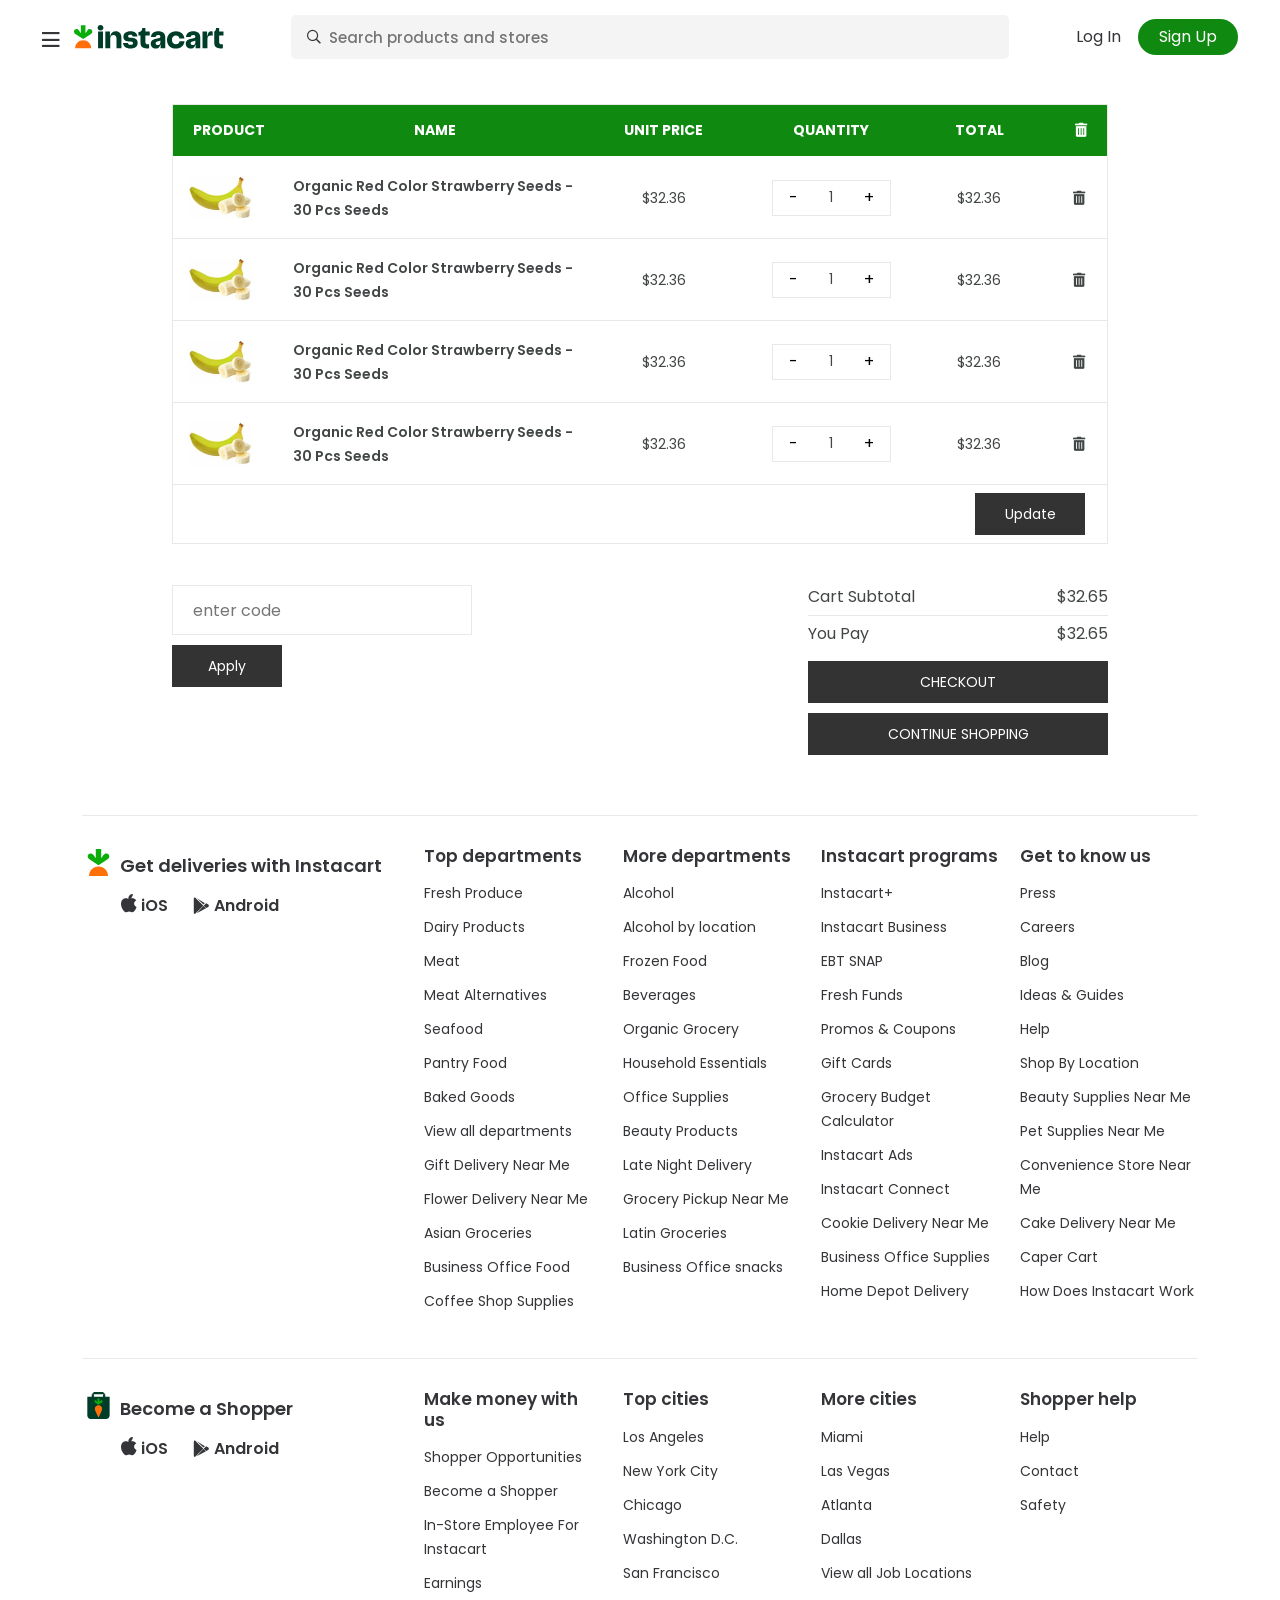
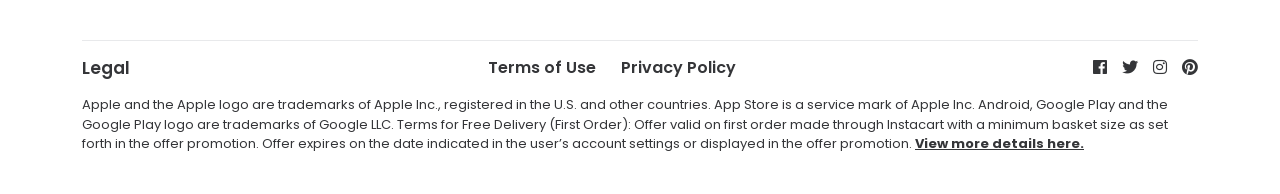
==== cart.html @ aaf66a80 "cart page add" ====
<!DOCTYPE html>
<html lang="en">

<head>
    <!-- Required meta tags -->
    <meta charset="utf-8" />
    <meta name="viewport" content="width=device-width, initial-scale=1" />

    <!-- Bootstrap CSS -->
    <link href="assets/css/bootstrap.min.css" rel="stylesheet" />
    <link href="assets/css/all.min.css" rel="stylesheet" />
    <link href="assets/css/fontawesome.css" rel="stylesheet" />
    <link href="assets/css/owl.carousel.min.css" rel="stylesheet" />
    <link href="assets/css/jquery.nice-number.min.css" rel="stylesheet" />
    <link href="assets/css/style.css" rel="stylesheet" />
    <link href="assets/css/responsive.css" rel="stylesheet" />

    <title>Instacart - Clone</title>
</head>

<body>


    <!--------- Offcanvas area start --------->
    <div class="offcanvas-area">
        <div class="menu-close">
            <i class="far fa-times"></i>
        </div>
        <div class="offcanvas-menu">
            <div class="main-menu">
                <ul class="d-block">
                    <li><a href=""><img src="assets/img/basic/fruits.png" alt="">Food</a></li>
                    <li><a href=""><img src="assets/img/basic/fruits.png" alt="">Pantry</a></li>
                    <li><a href=""><img src="assets/img/basic/fruits.png" alt="">Seafood</a></li>
                    <li><a href=""><img src="assets/img/basic/fruits.png" alt="">Baked goods</a></li>
                    <li><a href=""><img src="assets/img/basic/fruits.png" alt="">Dairy</a></li>
                    <li><a href=""><img src="assets/img/basic/fruits.png" alt="">Fresh produce</a></li>
                    <li><a href=""><img src="assets/img/basic/fruits.png" alt="">Deli</a></li>
                    <li><a href=""><img src="assets/img/basic/fruits.png" alt="">Frozen food</a></li>
                    <li><a href=""><img src="assets/img/basic/fruits.png" alt="">Meat</a></li>
                    <li><a href=""><img src="assets/img/basic/fruits.png" alt="">Meat alternatives</a></li>
                    <li><a href=""><img src="assets/img/basic/fruits.png" alt="">Beverages</a></li>
                    <li><a href=""><img src="assets/img/basic/fruits.png" alt="">Liquor</a></li>
                    <li><a href=""><img src="assets/img/basic/fruits.png" alt="">Coffee</a></li>
                    <li><a href=""><img src="assets/img/basic/fruits.png" alt="">Juice</a></li>
                    <li><a href=""><img src="assets/img/basic/fruits.png" alt="">Soda</a></li>
                    <li><a href=""><img src="assets/img/basic/fruits.png" alt="">Tea</a></li>
                    <li><a href=""><img src="assets/img/basic/fruits.png" alt="">Water</a></li>
                    <li><a href=""><img src="assets/img/basic/fruits.png" alt="">Organic grocery</a></li>
                </ul>
            </div>
        </div>
    </div>

    <div class="offcanvas-overlay"></div>
    <!--------- Offcanvas area end --------->


    <!--------- Mob area start --------->
    <div class="mob__wrap">
        <ul>
            <li><a href="index.html"><span><i class="fas fa-home"></i></span><span>home</span></a></li>
            <li><a href="javascript:void(0)" class="mob__category"><span><i
                            class="fas fa-th-large"></i></span><span>Categories</span></a></li>
            <li><a href="javascript:void(0)" class="mob__cart"><span><i
                            class="fas fa-cart-plus"></i></span><span>cart</span></a></li>
            <li><a href="#"><span><i class="fas fa-user"></i></span><span>user</span></a></li>
        </ul>
    </div>
    <!--------- Mob area end --------->


    <!--------- Header area start --------->
    <section class="header__area">
        <div class="container-fluid">
            <div class="row">
                <div class="col-lg-12">
                    <div class="header__main__blk">
                        <div class="header__left__blk">
                            <div class="header__menu menu-open">
                                <span><i class="far fa-bars"></i></span>
                            </div>
                            <div class="header__logo">
                                <a href="index.html"><img src="assets/img/basic/logo.svg" alt=""></a>
                            </div>
                        </div>
                        <div class="header__search">
                            <div class="header__search__form">
                                <button><i class="far fa-search"></i></button>
                                <input type="text" placeholder="Search products and stores">
                            </div>
                        </div>
                        <div class="header__btn">
                            <a href="login.html">Log in</a>
                            <a href="signup.html">Sign up</a>
                        </div>
                    </div>
                </div>
            </div>
        </div>
    </section>
    <!--------- Header area end --------->


    <!--------- Main area start --------->
    <main class="main overflow-hidden">

        <!--------- Cart area start --------->
        <section class="carts__area">
            <div class="container">
                <div class="row">
                    <div class="col-lg-12">
                        <div class="carts__main__blk">
                            <table class="table">
                                <thead>
                                    <tr>
                                        <th>PRODUCT</th>
                                        <th>NAME</th>
                                        <th>UNIT PRICE</th>
                                        <th>QUANTITY</th>
                                        <th>TOTAL</th>
                                        <th><span><i class="fas fa-trash-alt"></i></span></th>
                                    </tr>
                                </thead>
                                <tbody>
                                    <tr>
                                        <td>
                                            <div class="carts__products__img">
                                                <img src="assets/img/products/f1.jpg" alt="">
                                            </div>
                                        </td>
                                        <td>
                                            <div class="carts__products__title">
                                                <a href="#">Organic Red Color Strawberry Seeds - 30 Pcs Seeds</a>
                                            </div>
                                        </td>
                                        <td>
                                            <div class="carts__price">
                                                <span>$32.36</span>
                                            </div>
                                        </td>
                                        <td>
                                            <div class="carts__qty">
                                                <input type="number" value="1">
                                            </div>
                                        </td>
                                        <td>
                                            <div class="carts__total">
                                                <span>$32.36</span>
                                            </div>
                                        </td>
                                        <td>
                                            <div class="carts__products__remove">
                                                <span><i class="fas fa-trash-alt"></i></span>
                                            </div>
                                        </td>
                                    </tr>
                                    <tr>
                                        <td>
                                            <div class="carts__products__img">
                                                <img src="assets/img/products/f1.jpg" alt="">
                                            </div>
                                        </td>
                                        <td>
                                            <div class="carts__products__title">
                                                <a href="#">Organic Red Color Strawberry Seeds - 30 Pcs Seeds</a>
                                            </div>
                                        </td>
                                        <td>
                                            <div class="carts__price">
                                                <span>$32.36</span>
                                            </div>
                                        </td>
                                        <td>
                                            <div class="carts__qty">
                                                <input type="number" value="1">
                                            </div>
                                        </td>
                                        <td>
                                            <div class="carts__total">
                                                <span>$32.36</span>
                                            </div>
                                        </td>
                                        <td>
                                            <div class="carts__products__remove">
                                                <span><i class="fas fa-trash-alt"></i></span>
                                            </div>
                                        </td>
                                    </tr>
                                    <tr>
                                        <td>
                                            <div class="carts__products__img">
                                                <img src="assets/img/products/f1.jpg" alt="">
                                            </div>
                                        </td>
                                        <td>
                                            <div class="carts__products__title">
                                                <a href="#">Organic Red Color Strawberry Seeds - 30 Pcs Seeds</a>
                                            </div>
                                        </td>
                                        <td>
                                            <div class="carts__price">
                                                <span>$32.36</span>
                                            </div>
                                        </td>
                                        <td>
                                            <div class="carts__qty">
                                                <input type="number" value="1">
                                            </div>
                                        </td>
                                        <td>
                                            <div class="carts__total">
                                                <span>$32.36</span>
                                            </div>
                                        </td>
                                        <td>
                                            <div class="carts__products__remove">
                                                <span><i class="fas fa-trash-alt"></i></span>
                                            </div>
                                        </td>
                                    </tr>
                                    <tr>
                                        <td>
                                            <div class="carts__products__img">
                                                <img src="assets/img/products/f1.jpg" alt="">
                                            </div>
                                        </td>
                                        <td>
                                            <div class="carts__products__title">
                                                <a href="#">Organic Red Color Strawberry Seeds - 30 Pcs Seeds</a>
                                            </div>
                                        </td>
                                        <td>
                                            <div class="carts__price">
                                                <span>$32.36</span>
                                            </div>
                                        </td>
                                        <td>
                                            <div class="carts__qty">
                                                <input type="number" value="1">
                                            </div>
                                        </td>
                                        <td>
                                            <div class="carts__total">
                                                <span>$32.36</span>
                                            </div>
                                        </td>
                                        <td>
                                            <div class="carts__products__remove">
                                                <span><i class="fas fa-trash-alt"></i></span>
                                            </div>
                                        </td>
                                    </tr>
                                    <tr>
                                        <td colspan="6">
                                            <div class="carts__update__btn">
                                                <button>update</button>
                                            </div>
                                        </td>
                                    </tr>
                                </tbody>
                            </table>
                        </div>
                    </div>
                </div>
                <div class="row">
                    <div class="col-lg-12">
                        <div class="carts__footer__blk">
                            <div class="carts__cupon">
                                <form action="">
                                    <div class="carts__cupon__main">
                                        <input type="text" placeholder="enter code">
                                        <button>apply</button>
                                    </div>
                                </form>
                            </div>
                            <div class="carts__total__wrap">
                                <ul>
                                    <li><span>Cart Subtotal</span><span>$32.65</span></li>
                                    <li><span>You Pay</span><span>$32.65</span></li>
                                </ul>
                                <div class="carts__btn">
                                    <button>Checkout</button>
                                    <button>Continue shopping</button>
                                </div>
                            </div>
                        </div>
                    </div>
                </div>
            </div>
        </section>
        <!--------- Cart area end --------->

    </main>
    <!--------- Main area end --------->


    <!--------- Footer area start --------->
    <section class="footer__area">
        <div class="container">
            <div class="row">
                <div class="col-lg-12">
                    <div class="footer__main__blk">
                        <div class="footer__left__blk">
                            <div class="footer__logo">
                                <span><img src="assets/img/basic/fav-ico.svg" alt="">Get deliveries with
                                    Instacart</span>
                            </div>
                            <div class="footer__app">
                                <a href="#"><i class="fab fa-apple"></i>iOS</a>
                                <a href="#"><i class="fab fa-google-play"></i>Android</a>
                            </div>
                        </div>
                        <div class="footer__right__blk">
                            <div class="footer__single__blk">
                                <h4>Top departments</h4>
                                <ul>
                                    <li><a href="#">Fresh Produce</a></li>
                                    <li><a href="#">Dairy Products</a></li>
                                    <li><a href="#">Meat</a></li>
                                    <li><a href="#">Meat Alternatives</a></li>
                                    <li><a href="#">Seafood</a></li>
                                    <li><a href="#">Pantry Food</a></li>
                                    <li><a href="#">Baked Goods</a></li>
                                    <li><a href="#">View all departments</a></li>
                                    <li><a href="#">Gift Delivery Near Me</a></li>
                                    <li><a href="#">Flower Delivery Near Me</a></li>
                                    <li><a href="#">Asian Groceries</a></li>
                                    <li><a href="#">Business Office Food</a></li>
                                    <li><a href="#">Coffee Shop Supplies</a></li>
                                </ul>
                            </div>
                            <div class="footer__single__blk">
                                <h4>More departments</h4>
                                <ul>
                                    <li><a href="#">Alcohol</a></li>
                                    <li><a href="#">Alcohol by location</a></li>
                                    <li><a href="#">Frozen Food</a></li>
                                    <li><a href="#">Beverages</a></li>
                                    <li><a href="#">Organic Grocery</a></li>
                                    <li><a href="#">Household Essentials</a></li>
                                    <li><a href="#">Office Supplies</a></li>
                                    <li><a href="#">Beauty Products</a></li>
                                    <li><a href="#">Late Night Delivery</a></li>
                                    <li><a href="#">Grocery Pickup Near Me</a></li>
                                    <li><a href="#">Latin Groceries</a></li>
                                    <li><a href="#">Business Office snacks</a></li>
                                </ul>
                            </div>
                            <div class="footer__single__blk">
                                <h4>Instacart programs</h4>
                                <ul>
                                    <li><a href="#">Instacart+</a></li>
                                    <li><a href="#">Instacart Business</a></li>
                                    <li><a href="#">EBT SNAP</a></li>
                                    <li><a href="#">Fresh Funds</a></li>
                                    <li><a href="#">Promos & Coupons</a></li>
                                    <li><a href="#">Gift Cards</a></li>
                                    <li><a href="#">Grocery Budget Calculator</a></li>
                                    <li><a href="#">Instacart Ads</a></li>
                                    <li><a href="#">Instacart Connect</a></li>
                                    <li><a href="#">Cookie Delivery Near Me</a></li>
                                    <li><a href="#">Business Office Supplies</a></li>
                                    <li><a href="#">Home Depot Delivery</a></li>
                                </ul>
                            </div>
                            <div class="footer__single__blk">
                                <h4>Get to know us</h4>
                                <ul>
                                    <li><a href="#">Press</a></li>
                                    <li><a href="#">Careers</a></li>
                                    <li><a href="#">Blog</a></li>
                                    <li><a href="#">Ideas & Guides</a></li>
                                    <li><a href="#">Help</a></li>
                                    <li><a href="#">Shop By Location</a></li>
                                    <li><a href="#">Beauty Supplies Near Me</a></li>
                                    <li><a href="#">Pet Supplies Near Me</a></li>
                                    <li><a href="#">Convenience Store Near Me</a></li>
                                    <li><a href="#">Cake Delivery Near Me</a></li>
                                    <li><a href="#">Caper Cart</a></li>
                                    <li><a href="#">How Does Instacart Work</a></li>
                                </ul>
                            </div>
                        </div>
                    </div>
                </div>
            </div>
            <div class="row">
                <div class="col-lg-12">
                    <div class="footer__main__blk">
                        <div class="footer__left__blk">
                            <div class="footer__logo">
                                <span><img src="assets/img/basic/shop-ico.svg" alt="">Become a Shopper</span>
                            </div>
                            <div class="footer__app">
                                <a href="#"><i class="fab fa-apple"></i>iOS</a>
                                <a href="#"><i class="fab fa-google-play"></i>Android</a>
                            </div>
                        </div>
                        <div class="footer__right__blk">
                            <div class="footer__single__blk">
                                <h4>Make money with us</h4>
                                <ul>
                                    <li><a href="#">Shopper Opportunities</a></li>
                                    <li><a href="#">Become a Shopper</a></li>
                                    <li><a href="#">In-Store Employee For Instacart</a></li>
                                    <li><a href="#">Earnings</a></li>
                                </ul>
                            </div>
                            <div class="footer__single__blk">
                                <h4>Top cities</h4>
                                <ul>
                                    <li><a href="#">Los Angeles</a></li>
                                    <li><a href="#">New York City</a></li>
                                    <li><a href="#">Chicago</a></li>
                                    <li><a href="#">Washington D.C.</a></li>
                                    <li><a href="#">San Francisco</a></li>
                                </ul>
                            </div>
                            <div class="footer__single__blk">
                                <h4>More cities</h4>
                                <ul>
                                    <li><a href="#">Miami</a></li>
                                    <li><a href="#">Las Vegas</a></li>
                                    <li><a href="#">Atlanta</a></li>
                                    <li><a href="#">Dallas</a></li>
                                    <li><a href="#">View all Job Locations</a></li>
                                </ul>
                            </div>
                            <div class="footer__single__blk">
                                <h4>Shopper help</h4>
                                <ul>
                                    <li><a href="#">Help</a></li>
                                    <li><a href="#">Contact</a></li>
                                    <li><a href="#">Safety</a></li>
                                </ul>
                            </div>
                        </div>
                    </div>
                </div>
            </div>
            <div class="row">
                <div class="col-lg-12">
                    <div class="footer__wrapper">
                        <div class="footer__copyright">
                            <h4>Legal</h4>
                        </div>
                        <div class="footer__privacy">
                            <ul>
                                <li><a href="#">Terms of Use</a></li>
                                <li><a href="#">Privacy Policy</a></li>
                            </ul>
                        </div>
                        <div class="footer__social">
                            <a href="#"><i class="fab fa-facebook"></i></a>
                            <a href="#"><i class="fab fa-twitter"></i></a>
                            <a href="#"><i class="fab fa-instagram"></i></a>
                            <a href="#"><i class="fab fa-pinterest"></i></a>
                        </div>
                    </div>
                </div>
            </div>
            <div class="row">
                <div class="col-lg-12">
                    <div class="footer__res">
                        <p>Apple and the Apple logo are trademarks of Apple Inc., registered in the U.S. and other
                            countries.
                            App Store is a service mark of Apple Inc. Android, Google Play and the Google Play logo are
                            trademarks of Google LLC.
                            Terms for Free Delivery (First Order): Offer valid on first order made through Instacart
                            with a
                            minimum basket size as set forth in the offer promotion. Offer expires on the date indicated
                            in the
                            user’s account settings or displayed in the offer promotion. <a href="#">View more details
                                here.</a>
                        </p>
                    </div>
                </div>
            </div>
        </div>
    </section>
    <!--------- Footer area end --------->







    <!-- Optional JavaScript; choose one of the two! -->
    <script src="assets/js/jquery.min.js"></script>
    <script src="assets/js/bootstrap.min.js"></script>
    <script src="assets/js/popper.js"></script>
    <script src="assets/js/owl.carousel.min.js"></script>
    <script src="assets/js/jquery.nice-number.min.js"></script>
    <script src="assets/js/main.js"></script>

</body>

</html>
---- assets/css/style.css ----
/* Base CSS */
@import url('https://fonts.googleapis.com/css2?family=Poppins:ital,wght@0,100;0,200;0,300;0,400;0,500;0,600;0,700;0,800;0,900;1,100;1,200;1,300;1,400;1,500;1,600;1,700;1,800;1,900&display=swap');

body {
    font-family: "Poppins", sans-serif;
}

.alignleft {
    float: left;
    margin-right: 15px;
}

.alignright {
    float: right;
    margin-left: 15px;
}

.aligncenter {
    display: block;
    margin: 0 auto 15px;
}

a:focus {
    outline: 0 solid
}

img {
    max-width: 100%;
    height: auto;
}

h1,
h2,
h3,
h4,
h5,
h6 {
    margin: 0 0 15px;
    color: #343538;
    font-weight: 700;
    font-size: 29px;
}

p {
    color: #343538;
    font-weight: 400;
}

a {
    text-decoration: none;
}

.container,
.container-lg,
.container-md,
.container-sm,
.container-xl,
.container-xxl {
    max-width: 1400px;
}


/*-------------------- Offcanvas area css start --------------------*/

.menu-close {
    font-size: 18px;
    color: #001810;
    position: absolute;
    top: 20px;
    left: 18px;
    cursor: pointer;
    transition: .4s;
    border: 1px solid #001810;
    width: 32px;
    height: 32px;
    display: flex;
    align-items: center;
    justify-content: center;
}

.menu-close:hover {
    color: #000;
    background: #fff;
}

.offcanvas-area {
    position: fixed;
    left: -100%;
    height: 100%;
    width: 318px;
    background: #fff;
    z-index: 1080;
    padding-top: 35px;
    -webkit-transition: .4s;
    transition: .4s;
    visibility: hidden;
    top: 0;
    overflow-y: scroll;
    padding-bottom: 50px;
    scrollbar-width: none;
    /* Firefox */
    -ms-overflow-style: none;
}

.offcanvas-area::-webkit-scrollbar {
    display: none;
}

.offcanvas-area.active {
    left: 0;
    visibility: visible;
}

.offcanvas-area .main-menu ul li a {
    font-size: 14px;
    color: #001810;
    display: flex;
    transition: .3s;
    padding: 10px 22px;
    border-bottom: 1px solid #f5f5f5;
    text-decoration: none;
    text-transform: uppercase;
    font-weight: 500;
    align-items: center;
    gap: 10px;
}

.offcanvas-area .main-menu ul li a img {
    width: 26px;
}

.offcanvas-area .main-menu ul li .subb-menu a {
    font-size: 15px;
    padding: 12px 42px;
    border-top: 0 !important;
}

.offcanvas-area .main-menu>ul>li:first-child a {
    border-top: 1px solid #f5f5f5;
}

.offcanvas-area .main-menu ul li a:hover,
.offcanvas-area .main-menu ul li a[aria-expanded="true"] {
    color: #108910;
}

.offcanvas-area .main-menu ul li a i {
    transition: .3s;
}

.offcanvas-area .main-menu ul li a[aria-expanded="true"] i {
    transform: rotate(180deg);
}

.offcanvas-menu .main-menu ul {
    display: block;
    padding-top: 55px;
    padding-left: 0;
    margin-bottom: 55px;
    list-style: none;
}

.offcanvas-overlay {
    position: fixed;
    width: 100%;
    height: 100%;
    background-color: #000;
    opacity: 0;
    visibility: hidden;
    -webkit-transition: .4s;
    transition: .4s;
    z-index: 1079;
}

.offcanvas-overlay.active {
    opacity: .4;
    visibility: visible;
}

/*-------------------- Offcanvas area css end --------------------*/


/*-------------------- Mob area css start --------------------*/

.mob__wrap {
    position: fixed;
    left: 0;
    bottom: 0;
    z-index: 1054;
    width: 100%;
    background-color: #fff;
    box-shadow: 0 -4px 6px rgba(0, 0, 0, 0.1);
    display: none;
}

.mob__wrap ul {
    margin: 0;
    padding: 0;
    list-style: none;
    display: flex;
    align-items: center;
    justify-content: space-between;
    padding: 10px 20px;
    gap: 10px;
}

.mob__wrap ul li a {
    display: flex;
    flex-direction: column;
    align-items: center;
    justify-content: center;
    text-align: center;
    font-size: 14px;
    color: #5d5d5e;
    text-transform: capitalize;
    transition: .3s;
}

.mob__wrap ul li a span:first-child {
    font-size: 20px;
    margin-bottom: -5px;
}

.mob__wrap ul li:first-child a span:first-child {
    font-size: 22px;
}

.mob__wrap ul li a:hover {
    color: #108910;
}

/*-------------------- Mob area css end --------------------*/


/*-------------------- Header area css start --------------------*/

.header__area {
    padding: 15px 0px;
}

.header__main__blk {
    display: flex;
    align-items: center;
    justify-content: space-between;
    gap: 10px;
    padding: 0px 30px;
}

.header__left__blk {
    display: flex;
    align-items: center;
    gap: 14px;
}

.header__menu span {
    display: block;
    cursor: pointer;
    font-size: 20px;
    color: #343538;
    position: relative;
    top: 3px;
}

.header__logo a img {
    width: 150px;
}

.header__btn {
    display: flex;
    align-items: center;
    justify-content: flex-end;
    gap: 17px;
}

.header__btn a:last-child {
    width: 100px;
    height: 36px;
    background-color: #108910;
    color: #fff;
    display: flex;
    align-items: center;
    justify-content: center;
    border-radius: 40px;
    font-size: 16px;
    font-weight: 400;
    text-transform: capitalize;
}

.header__btn a:first-child {
    color: #343538;
    font-size: 16px;
    font-weight: 400;
    text-transform: capitalize;
}

.header__search {
    width: 60%;
}

.header__search__form {
    width: 100%;
    position: relative;
    z-index: 1;
    height: 44px;
}

.header__search__form input {
    width: 100%;
    height: 100%;
    border: 1px solid transparent;
    border-radius: 5px;
    background-color: #F4F4F4;
    outline: none;
    padding-left: 37px;
    padding-right: 18px;
    font-size: 15px;
    font-weight: 500;
}

.header__search__form input:focus {
    border: 1px solid #343538;
}

.header__search__form button {
    background-color: transparent;
    border: none;
    outline: none;
    position: absolute;
    left: 10px;
    top: 50%;
    transform: translateY(-50%);
    z-index: 2;
    font-size: 14px;
    color: #343538;
}

/*-------------------- Header area css end --------------------*/


/*-------------------- Hero area css start --------------------*/

.hero__area {
    padding: 60px 0px;
    background-image: url(../img/basic/hero_bg.jpg);
    overflow: hidden;
    background-size: cover;
    background-repeat: no-repeat;
    background-position: center;
}

.hero__content h1 {
    font-size: 41px;
    color: #fff;
}

.hero__content p {
    color: #fff;
    font-size: 14px;
    margin-bottom: 0;
}

.hero__content {
    max-width: 651px;
    backdrop-filter: blur(8px);
    border-radius: 10px;
    padding: 40px 40px;
    background-color: rgba(0, 0, 0, 0.01);
}

/*-------------------- Hero area css end --------------------*/


/*-------------------- Product area css start --------------------*/

.product__area {
    padding: 40px 0px;
}

.product__topbar {
    display: flex;
    align-items: center;
    justify-content: space-between;
    width: 100%;
    gap: 20px;
    margin-bottom: 20px;
    padding-right: 120px;
}

.product__topbar h2 {
    margin-bottom: 0;
    font-size: 21px;
    text-transform: capitalize;
}

.product__topbar a {
    color: #343538;
    font-size: 14px;
    font-weight: 600;
    transition: .3s;
}

.product__topbar a:hover {
    color: #108910;
}

.product__img__blk {
    width: 100%;
    height: 210px;
    overflow: hidden;
    margin-bottom: 10px;
}

.product__img__blk img {
    width: 100%;
    height: 100%;
    object-fit: cover;
}

.product__label span {
    background-color: #F4F4F4;
    font-size: 11px;
    font-weight: 600;
    color: #343538;
    padding: 2px 6px;
    display: inline-block;
}

.product__price span {
    color: #343538;
}

.product__price span:first-child {
    font-size: 18px;
    font-weight: 700;
}

.product__price span:last-child {
    font-size: 13px;
    font-weight: 500;
}

.product__price {
    display: flex;
    align-items: flex-start;
    gap: 6px;
    margin-top: 5px;
    flex-wrap: wrap;
}

.product__title a {
    color: #343538;
    font-size: 15px;
    font-weight: 400;
    display: block;
}

.product__qty span {
    color: #848484;
    font-size: 12px;
    font-weight: 600;
}

.product__main__slider .owl-dots {
    display: none;
}

.product__main__slider .owl-nav button {
    background-color: #E8E9EB !important;
    width: 40px;
    height: 40px;
    border-radius: 50%;
    color: #343538 !important;
    transition: .3s;
    cursor: pointer;
}

.product__main__slider .owl-nav button:hover {
    background-color: #108910 !important;
    color: #fff !important;
}

.product__main__slider .owl-nav {
    position: absolute;
    right: 0;
    top: -54px;
    display: flex;
    align-items: center;
    gap: 6px;
}

.product__main__slider .owl-prev.disabled {
    opacity: .5;
    cursor: default !important;
}

.product__main__slider .owl-next.disabled {
    opacity: .5;
    cursor: default !important;
}

.product__single__slide {
    position: relative;
    z-index: 1;
}

.product__add__cart {
    position: absolute;
    right: 5px;
    top: 5px;
    z-index: 2;
}

.product__add__cart a {
    background-color: #108910;
    padding: 6px 14px;
    color: #fff;
    border-radius: 35px;
    display: flex;
    align-items: center;
    gap: 5px;
    transition: .3s;
    font-size: 13px;
}

.product__add__cart a span:last-child {
    display: none;
}

.product__add__cart a:hover span:last-child {
    display: block;
}



.modal-dialog {
    max-width: 70%;
}

.modal-title {
    font-size: 20px;
    font-weight: 600;
}

.product__details__wrap {
    display: grid;
    grid-template-columns: 5fr 10fr;
    gap: 70px;
}

.product__details__img img {
    width: 100%;
}

.product__details__blk h4 {
    font-size: 22px;
    font-weight: 600;
    text-transform: capitalize;
    margin-bottom: 6px;
}

.product__details__blk p {
    font-size: 14px;
    margin-bottom: 15px;
}

.product__details__blk ul {
    padding-left: 15px;
    margin-bottom: 15px;
}

.product__details__blk ul li {
    font-size: 14px;
    font-weight: 400;
    color: #343538;
}

.product__details__price span {
    font-size: 20px;
    font-weight: 600;
    display: block;
    margin-bottom: 15px;
}

.product__details__cart {
    display: flex;
    align-items: center;
    gap: 35px;
}

.product__cart__widget button {
    background-color: #108910;
    color: #fff;
    border: none;
    outline: none;
    width: 200px;
    height: 50px;
    border-radius: 45px;
    font-size: 20px;
}

.product__details__wrap .nice-number button {
    background-color: #108910;
    border: none;
    outline: none;
    width: 50px;
    height: 50px;
    color: #fff;
    font-size: 24px;
}

.product__details__wrap .nice-number input {
    min-width: 70px;
    border: 1px solid #108910;
    outline: none;
    font-size: 20px;
    font-weight: 500;
}

/*-------------------- Product area css end --------------------*/


/*-------------------- Work area css start --------------------*/

.work__area {
    padding: 60px 0px;
}

.work__title {
    text-align: center;
    margin-bottom: 30px;
}

.work__title h2 {
    margin-bottom: 0;
}

.work__single__blk {
    background-color: #F4F4F4;
    border-radius: 10px;
    overflow: hidden;
    height: 100%;
}

.work__img__blk img {
    width: 100%;
}

.work__info {
    padding: 30px;
}

.work__info h4 {
    font-size: 21px;
    margin-bottom: 10px;
}

.work__info p {
    font-size: 14px;
    margin-bottom: 0;
}

.work__area .container {
    max-width: 1140px;
}

/*-------------------- Work area css end --------------------*/


/*-------------------- About area css start --------------------*/

.about__area {
    padding: 60px 0px;
}

.about__area .container {
    max-width: 1140px;
}

.about__title {
    text-align: center;
    margin-bottom: 40px;
    max-width: 500px;
    margin-left: auto;
    margin-right: auto;
}

.about__title h2 {
    margin-bottom: 0;
}

.about__img__blk img {
    width: 100%;
    border-radius: 10px;
}

.about__img__blk {
    margin-bottom: 20px;
}

.about__single__blk {
    background-color: #F4F4F4;
    padding: 25px;
    border-radius: 10px;
}

.about__single__blk h4 {
    margin-bottom: 10px;
}

.about__single__blk p {
    margin-bottom: 0;
    font-size: 20px;
}

/*-------------------- About area css end --------------------*/


/*-------------------- FAQ area css start --------------------*/

.faq__area {
    padding-top: 20px;
    padding-bottom: 85px;
}

.faq__area .container {
    max-width: 1140px;
}

.faq__title {
    text-align: center;
    margin-bottom: 40px;
}

.faq__title h2 {
    margin-bottom: 0;
    text-transform: capitalize;
}

.faq__main__blk .accordion-button:not(.collapsed) {
    color: #343538;
    background-color: #F4F4F4;
    box-shadow: none;
}

.faq__main__blk .accordion-button {
    font-size: 20px;
}

.faq__main__blk .accordion-button:not(.collapsed)::after {
    filter: grayscale(100);
}


.faq__main__blk .accordion-button:focus {
    box-shadow: none;
}

/*-------------------- FAQ area css end --------------------*/


/*-------------------- Footer area css start --------------------*/

.footer__main__blk {
    display: grid;
    grid-template-columns: 5fr 12fr;
    gap: 20px;
    border-top: 1px solid #E8E9EB;
    padding-top: 30px;
    padding-bottom: 45px;
}

.footer__logo span {
    display: flex;
    align-items: end;
    font-size: 18px;
    font-weight: 600;
    color: #343538;
    gap: 5px;
}

.footer__logo span img {
    width: 33px;
}

.footer__logo {
    margin-bottom: 15px;
}

.footer__app {
    display: flex;
    align-items: center;
    gap: 25px;
    padding-left: 39px;
}

.footer__app a {
    display: flex;
    align-items: center;
    font-size: 16px;
    font-weight: 600;
    color: #343538;
    gap: 5px;
}

.footer__app a:first-child i {
    font-size: 20px;
    margin-top: -5px;
}

.footer__right__blk {
    display: grid;
    grid-template-columns: repeat(4, 1fr);
    gap: 20px;
}

.footer__single__blk h4 {
    font-size: 18px;
    font-weight: 600;
}

.footer__single__blk ul {
    margin: 0;
    padding: 0;
    list-style: none;
    display: flex;
    flex-direction: column;
    gap: 10px;
}

.footer__single__blk ul li a {
    color: #343538;
    font-size: 16px;
    font-weight: 400;
}

.footer__single__blk ul li a:hover {
    text-decoration: underline;
}

.footer__wrapper {
    display: flex;
    align-items: center;
    justify-content: space-between;
    width: 100%;
    border-top: 1px solid #E8E9EB;
    padding-top: 15px;
    padding-bottom: 15px;
}

.footer__copyright h4 {
    font-size: 17px;
    font-weight: 600;
    margin-bottom: 0;
}

.footer__privacy ul {
    margin: 0;
    padding: 0;
    list-style: none;
    display: flex;
    align-items: center;
    gap: 25px;
}

.footer__privacy ul li a {
    color: #343538;
    font-size: 16px;
    font-weight: 600;
}

.footer__social {
    display: flex;
    align-items: center;
    justify-content: space-between;
    gap: 15px;
    color: #343538;
}

.footer__social a {
    color: #343538;
    font-size: 16px;
}

.footer__res p {
    font-size: 13px;
    font-weight: 400;
    margin-bottom: 0;
}

.footer__res p a {
    color: #343538;
    font-weight: 700;
    text-decoration: underline;
}

.footer__res {
    padding-bottom: 40px;
}

/*-------------------- Footer area css end --------------------*/


/*-------------------- Login area css start --------------------*/

.login__area {
    padding: 60px 0px;
}

.login__area .container {
    max-width: 400px;
}

.login__title h2 {
    font-size: 22px;
    margin-bottom: 0;
}

.login__title {
    margin-bottom: 20px;
}

.login__auto {
    display: flex;
    flex-direction: column;
    gap: 15px;
}

.login__auto a {
    display: flex;
    align-items: center;
    gap: 60px;
    border: 1px solid #343538;
    border-radius: 40px;
    padding: 10px 22px;
    color: #343538;
    font-size: 14px;
    font-weight: 500;
    transition: .3s;
}

.login__auto a img {
    width: 22px;
}

.login__auto a:last-child img {
    width: 28px;
}

.login__auto a:last-child {
    padding: 7px 22px;
}

.login__auto a:hover {
    background-color: #F4F4F4;
}

.login__others {
    display: flex;
    align-items: center;
    justify-content: center;
}

.login__others p {
    margin: 0;
    padding: 10px;
    flex: 0 0 auto;
    font-size: 16px;
}

.login__others span {
    width: 100%;
    height: 1px;
    background-color: #343538;
}

.login__form__main input {
    width: 100%;
    height: 44px;
    margin-bottom: 15px;
    border-radius: 40px;
    border: 1px solid #343538;
    outline: none;
    color: #343538;
    font-size: 14px;
    font-weight: 400;
    padding: 5px 25px;
}

.login__form__main p {
    margin-bottom: 15px;
    font-size: 16px;
    font-weight: 400;
}

.login__form__main p a {
    font-weight: 600;
    color: #108910;
}

.login__form__main button {
    width: 100%;
    height: 45px;
    border: none;
    outline: none;
    background-color: #108910;
    color: #fff;
    border-radius: 40px;
    font-size: 14px;
    font-weight: 400;
    transition: .3s;
}

.login__form__main button:hover {
    background-color: #0b6f0b;
    color: #fff;
}

.login__account__create {
    margin-top: 25px;
    text-align: center;
}

.login__account__create h4 {
    font-size: 14px;
    font-weight: 400;
    margin-bottom: 5px;
}

.login__account__create a {
    color: #108910;
    font-weight: 600;
    font-size: 14px;
}

.login__form__main p a:hover {
    text-decoration: underline;
}

.login__account__create a:hover {
    text-decoration: underline;
}

.reset__process {
    margin-bottom: 8px;
    font-size: 13px;
    font-weight: 400;
}

/*-------------------- Login area css end --------------------*/


/*-------------------- Cart area css start --------------------*/

.cart__box {
    position: fixed;
    right: 0;
    top: 50%;
    transform: translateY(-50%);
    z-index: 1055;
    background-color: #108910;
    display: flex;
    flex-direction: column;
    align-items: center;
    justify-content: center;
    transition: .3s;
    opacity: .8;
    cursor: pointer;
}

.cart__box:hover {
    opacity: 1;
}

.cart__item__added span {
    color: #fff;
    font-size: 20px;
    display: block;
    margin-left: -5px;
    margin-bottom: -4px;
}

.cart__item__added {
    padding: 8px 18px;
    text-align: center;
}

.cart__item__price {
    background-color: #343538;
    width: 100%;
    text-align: center;
    padding: 6px 10px;
}

.cart__item__price span {
    color: #fff;
    font-size: 16px;
    font-weight: 400;
}

.cart__item__added p {
    margin-bottom: 0;
    color: #fff;
    font-size: 14px;
    font-weight: 400;
    text-transform: capitalize;
}

.cart__wrapper {
    position: fixed;
    right: -100%;
    top: 50%;
    transform: translateY(-50%);
    z-index: 1056;
    transition: .3s;
    background-color: #fff;
    max-width: 320px;
    width: 100%;
    opacity: 0;
    visibility: hidden;
    transition: .3s;
}

.cart__product__img img {
    width: 40px;
}

.cart__topbar {
    background-color: #108910;
    display: flex;
    align-items: center;
    justify-content: space-between;
    padding: 10px 15px;
}

.cart__topbar__items span {
    color: #fff;
    font-size: 14px;
    font-weight: 400;
    text-transform: capitalize;
}

.cart__close span {
    font-size: 14px;
    font-weight: 400;
    text-transform: capitalize;
    color: #fff;
    border: 1px solid #fff;
    padding: 2px 6px;
    cursor: pointer;
}

.cart__single__blk {
    border-bottom: 1px solid #E1E1E1;
    display: flex;
    align-items: center;
    justify-content: space-between;
    gap: 10px;
    padding: 8px 10px 8px 5px;
}

.cart__product__remove span {
    color: #343538;
    font-size: 20px;
    cursor: pointer;
    transition: .3s;
}

.cart__product__remove span:hover {
    color: #ff0000;
}

.cart__product__details {
    display: flex;
    align-items: center;
    gap: 10px;
}

.cart__product__info h4 {
    font-size: 12px;
    font-weight: 400;
    margin-bottom: 4px;
}

.cart__product__info p {
    margin-bottom: 0;
    font-size: 12px;
}

.product__cart__single__total span {
    font-size: 14px;
    font-weight: 400;
    color: #343538;
}

.cart__product__increase .nice-number {
    display: flex;
    flex-direction: column;
}

.cart__product__increase .nice-number button {
    border: none;
    color: #343538;
    font-size: 16px;
    background-color: transparent;
    outline: none;
    padding: 0;
    min-width: 30px;
}

.cart__product__increase .nice-number input {
    border: none;
    font-size: 14px;
    font-weight: 400;
    outline: none;
    min-width: 30px;
}

.cart__product__increase {
    margin-right: -10px;
}

.cart__product__img {
    flex: 0 0 auto;
}

.cart__total__order {
    background-color: #343538;
}

.cart__total__order button {
    background-color: transparent;
    border: none;
    outline: none;
    color: #fff;
    font-size: 16px;
    font-weight: 400;
    display: flex;
    align-items: center;
    justify-content: space-between;
    width: 100%;
    padding: 0;
}

.cart__total__order button span:first-child {
    background-color: #5d5d5e;
    display: flex;
    padding: 0px 15px;
    text-transform: capitalize;
    height: 44px;
    align-items: center;
    width: 60%;
}

.cart__total__order button span:last-child {
    padding: 0px 15px;
    width: 40%;
    text-align: end;
    height: 44px;
    display: flex;
    align-items: center;
    justify-content: end;
}

.cart__single__blk:last-child {
    border-bottom: none;
}

.cart__main__blk {
    overflow-y: scroll;
    scrollbar-width: thin;
    max-height: 300px;
}

.cart__wrapper.active {
    right: 0;
    opacity: 1;
    visibility: visible;
}

/*-------------------- Cart area css end --------------------*/


/*-------------------- Products area css start --------------------*/

.products__area {
    padding: 60px 0px;
}

.products__main__blk {
    display: grid;
    grid-template-columns: repeat(5, 1fr);
    gap: 30px;
}

.products__wrap {
    display: grid;
    grid-template-columns: 280px 1fr;
    gap: 35px;
}

.products__category {
    background-color: #F6F7FB;
    border-radius: 10px;
    padding: 30px;
    margin-bottom: 20px;
}

.products__category h4 {
    font-size: 22px;
    font-weight: 600;
    text-transform: capitalize;
    border-bottom: 1px solid #ddd;
    padding-bottom: 12px;
    color: #424646;
}

.products__category ul {
    margin: 0;
    padding: 0;
    list-style: none;
    display: flex;
    flex-direction: column;
    gap: 7px;
}

.products__category ul li a {
    color: #424646;
    font-size: 16px;
    font-weight: 400;
    transition: .3s;
}

.products__category ul li a:hover {
    color: #108910;
}

.products__price__wrap {
    background-color: #F6F7FB;
    border-radius: 10px;
    padding: 30px;
    margin-bottom: 20px;
}

.products__price__wrap h4 {
    font-size: 22px;
    font-weight: 600;
    text-transform: capitalize;
    border-bottom: 1px solid #ddd;
    padding-bottom: 12px;
    color: #424646;
}

.products__filter button {
    width: 100px;
    height: 40px;
    background-color: #108910;
    color: #fff;
    border: none;
    outline: none;
    font-size: 16px;
    font-weight: 400;
    text-transform: capitalize;
    border-radius: 5px;
    transition: .3s;
}

.products__filter button:hover {
    background-color: orange;
    color: #fff;
}

.irs--round .irs-bar {
    background-color: #108910;
}

.irs--round .irs-handle {
    background-color: #108910;
    border-color: #108910;
    box-shadow: 0px 0px 0px 5px rgba(0, 194, 58, 0.2);
}

.irs--round .irs-handle.state_hover,
.irs--round .irs-handle:hover {
    background-color: #108910;
}

.irs--round .irs-handle {
    width: 16px;
    height: 16px;
    top: 29px
}

.irs--round .irs-from,
.irs--round .irs-to,
.irs--round .irs-single {
    background-color: transparent;
    color: #666666;
}

.irs--round .irs-from:before,
.irs--round .irs-to:before,
.irs--round .irs-single:before,
.irs--round .irs-min,
.irs--round .irs-max {
    display: none;
}

.products__range__slider {
    margin-bottom: 15px;
}

.products__range__slider .nice-number button {
    width: 24px;
    border: none;
    outline: none;
    height: 30px;
    background-color: #108910;
    color: #fff;
}

.products__range__slider .nice-number {
    margin-top: 15px;
    margin-right: 5px;
}

.products__range__slider .nice-number input {
    border: 1px solid #108910;
    color: #424646;
    outline: none;
    font-size: 14px;
    width: 40px !important;
}

/*-------------------- Products area css end --------------------*/


/*-------------------- Carts area css start --------------------*/

.carts__area {
    margin-top: 30px;
    padding-bottom: 60px;
}

.carts__area .container {
    max-width: 960px;
}

.carts__main__blk .table thead tr {
    background-color: #108910;
    color: #fff;
    font-size: 14px;
    font-weight: 600;
    text-transform: uppercase;
    text-align: center;
}

.carts__main__blk .table thead tr th:first-child {
    text-align: left;
}

.carts__main__blk .table thead tr th:last-child {
    text-align: end;
}

.carts__main__blk .table {
    border: 1px solid #e8e8e8;
}

.carts__products__img {
    width: 65px;
    height: 65px;
}

.carts__products__img img {
    width: 100%;
}

.carts__products__title {
    text-align: left;
}

.carts__products__title a {
    font-size: 14px;
    font-weight: 600;
    color: #424646;
    transition: .3s;
}

.carts__products__title a:hover {
    color: #108910;
}

.carts__price span {
    font-size: 14px;
    font-weight: 400;
    color: #424646;
}

.carts__total span {
    font-size: 14px;
    font-weight: 400;
    color: #424646;
}

.carts__products__remove span {
    font-size: 14px;
    color: #424646;
    cursor: pointer;
}

.carts__main__blk .nice-number {
    border: 1px solid #e8e8e8;
    padding: 4px 10px;
}

.carts__main__blk .nice-number button {
    background-color: transparent;
    border: none;
    outline: none;
    font-size: 16px;
}

.carts__main__blk .nice-number input {
    border: none;
    outline: none;
    color: #424646;
    font-size: 14px;
    min-width: 50px;
}

.carts__main__blk .table tbody tr td:nth-child(2) {
    width: 300px !important;
}

.carts__main__blk .table tbody tr td {
    vertical-align: middle;
    text-align: center;
}

.carts__main__blk .table tbody tr td:last-child {
    text-align: end;
    padding-right: 22px;
}

.carts__main__blk .table tbody tr td:first-child {
    width: 85px;
    padding-left: 15px;
}

.carts__main__blk .table thead tr th {
    padding: 15px 20px;
}

.carts__update__btn button {
    background-color: #333;
    color: #fff;
    width: 110px;
    height: 42px;
    font-size: 14px;
    font-weight: 400;
    text-transform: capitalize;
    border: none;
    outline: none;
    transition: .3s;
    cursor: pointer;
}

.carts__update__btn button:hover {
    background-color: orange;
    color: #fff;
}

.carts__footer__blk {
    padding-top: 25px;
    display: flex;
    justify-content: space-between;
    gap: 20px;
}

.carts__cupon__main input {
    display: block;
    border: 1px solid #e8e8e8;
    width: 300px;
    height: 50px;
    padding: 5px 20px;
    outline: none;
    font-size: 16px;
    font-weight: 400;
    margin-bottom: 10px;
    color: #424646;
}

.carts__cupon__main button {
    background-color: #333;
    color: #fff;
    width: 110px;
    height: 42px;
    font-size: 14px;
    font-weight: 400;
    text-transform: capitalize;
    border: none;
    outline: none;
    transition: .3s;
    cursor: pointer;
}

.carts__cupon__main button:hover {
    background-color: orange;
    color: #fff;
}

.carts__total__wrap ul {
    margin: 0;
    padding: 0;
    list-style: none;
}

.carts__total__wrap ul li {
    display: flex;
    align-items: center;
    justify-content: space-between;
    gap: 15px;
    color: #424646;
    font-size: 16px;
    font-weight: 400;
}

.carts__total__wrap ul li:first-child {
    border-bottom: 1px solid #e8e8e8;
    padding-bottom: 6px;
    margin-bottom: 6px;
}

.carts__btn {
    display: flex;
    flex-direction: column;
    gap: 10px;
    margin-top: 15px;
}

.carts__btn button {
    background-color: #333;
    color: #fff;
    width: 300px;
    height: 42px;
    font-size: 14px;
    font-weight: 400;
    text-transform: uppercase;
    border: none;
    outline: none;
    transition: .3s;
    cursor: pointer;
}

.carts__btn button:hover {
    background-color: orange;
    color: #fff;
}








/*-------------------- Carts area css end --------------------*/


/*-------------------- Default area css start --------------------*/
/*-------------------- Default area css end --------------------*/
---- assets/css/responsive.css ----
/* XL Device :1200px. */
@media (min-width: 1200px) and (max-width: 1399px) {

    .container,
    .container-lg,
    .container-md,
    .container-sm,
    .container-xl,
    .container-xxl {
        max-width: 1140px;
    }

    .work__area .container {
        max-width: 1000px;
    }

    .about__area .container {
        max-width: 1000px;
    }

    .about__single__blk h4 {
        font-size: 24px;
    }

    .about__single__blk p {
        font-size: 17px;
    }

    .faq__area .container {
        max-width: 1000px;
    }

    .footer__single__blk h4 {
        font-size: 17px;
    }

    .footer__single__blk ul li a {
        font-size: 14px;
    }

    .product__img__blk {
        height: 154px;
    }









    .products__main__blk {
        grid-template-columns: repeat(4, 1fr);
    }

}






/* LG Device :992px. */
@media (min-width: 992px) and (max-width: 1199px) {

    .container,
    .container-lg,
    .container-md,
    .container-sm,
    .container-xl,
    .container-xxl {
        max-width: 960px;
    }

    .header__search {
        width: 50%;
    }

    .hero__content h1 {
        font-size: 32px;
    }

    .hero__content {
        max-width: 490px;
    }

    .hero__main__blk {
        padding-left: 35px;
    }

    h1,
    h2,
    h3,
    h4,
    h5,
    h6 {
        font-size: 25px;
    }

    .work__area .container {
        max-width: 800px;
    }

    .work__info {
        padding: 20px;
    }

    .work__info h4 {
        font-size: 17px;
    }

    .about__area {
        padding: 40px 0px;
    }

    .about__area .container {
        max-width: 800px;
    }

    .work__area {
        padding: 40px 0px;
    }

    .about__title {
        margin-bottom: 24px;
    }

    .about__single__blk h4 {
        font-size: 22px;
    }

    .about__single__blk p {
        font-size: 16px;
    }

    .about__single__blk {
        padding: 11px;
    }

    .faq__area .container {
        max-width: 800px;
    }

    .faq__main__blk .accordion-button {
        font-size: 18px;
    }

    .footer__single__blk h4 {
        font-size: 14px;
    }

    .footer__logo span {
        font-size: 14px;
    }

    .footer__logo span img {
        width: 26px;
    }

    .footer__single__blk ul li a {
        font-size: 13px;
    }

    .footer__single__blk ul {
        gap: 6px;
    }

    .footer__app a {
        font-size: 14px;
    }

    .footer__app a:first-child i {
        font-size: 18px;
    }

    .product__img__blk {
        height: 160px;
    }

    .product__area {
        padding: 30px 0px;
    }

    .product__details__cart {
        gap: 10px;
    }

    .product__cart__widget button {
        width: 164px;
        height: 44px;
        font-size: 16px;
    }

    .product__details__wrap .nice-number button {
        width: 44px;
        height: 44px;
        font-size: 22px;
    }

    .product__details__wrap .nice-number input {
        min-width: 60px;
        font-size: 18px;
    }











    .products__main__blk {
        grid-template-columns: repeat(4, 1fr);
    }

    .products__wrap {
        grid-template-columns: 250px 1fr;
        gap: 25px;
    }

    .products__category h4 {
        font-size: 18px;
        padding-bottom: 8px;
    }

    .products__category ul li a {
        font-size: 14px;
    }

    .products__category ul {
        gap: 3px;
    }

    .products__price__wrap h4 {
        font-size: 20px;
        padding-bottom: 8px;
    }

    .products__filter button {
        width: 76px;
        height: 36px;
        font-size: 14px;
        border-radius: 3px;
    }

    .products__area {
        padding: 30px 0px;
    }


}






/* MD Device :768px. */
@media (min-width: 768px) and (max-width: 991px) {

    .container,
    .container-lg,
    .container-md,
    .container-sm,
    .container-xl,
    .container-xxl {
        max-width: 720px;
    }

    .header__area {
        padding: 10px 0px;
    }

    .header__main__blk {
        padding: 0px 10px;
    }

    .header__logo a img {
        width: 124px;
    }

    .header__search {
        width: 48%;
    }

    .header__search__form {
        height: 40px;
    }

    .header__search__form input {
        font-size: 13px;
    }

    .header__btn a:last-child {
        width: 90px;
        font-size: 14px;
    }

    .header__btn a:first-child {
        font-size: 14px;
    }

    .hero__content h1 {
        font-size: 27px;
    }

    .hero__content {
        max-width: 430px;
    }

    h1,
    h2,
    h3,
    h4,
    h5,
    h6 {
        font-size: 22px;
    }

    .work__area .container {
        max-width: 630px;
    }

    .work__info {
        padding: 14px;
    }

    .work__info h4 {
        font-size: 15px;
    }

    .work__info p {
        font-size: 12px;
    }

    .work__area {
        padding: 40px 0px;
    }

    .about__area {
        padding: 40px 0px;
    }

    .about__area .container {
        max-width: 630px;
    }

    .about__title {
        margin-bottom: 14px;
    }

    .faq__area .container {
        max-width: 630px;
    }

    .faq__main__blk .accordion-button {
        font-size: 16px;
    }

    .faq__main__blk .accordion-body {
        font-size: 14px;
    }

    .footer__main__blk {
        grid-template-columns: 1fr;
    }

    .footer__single__blk h4 {
        font-size: 15px;
    }

    .footer__single__blk ul li a {
        font-size: 13px;
    }

    .footer__single__blk ul {
        gap: 6px;
    }

    .product__img__blk {
        height: 124px;
    }

    .product__title a {
        font-size: 12px;
    }

    .product__price span:first-child {
        font-size: 14px;
    }

    .product__price span:last-child {
        font-size: 11px;
    }

    .product__add__cart a {
        padding: 4px 10px;
        font-size: 12px;
    }

    .product__topbar h2 {
        font-size: 19px;
    }

    .product__area {
        padding: 30px 0px;
    }


    .product__details__cart {
        gap: 10px;
    }

    .product__cart__widget button {
        width: 164px;
        height: 44px;
        font-size: 16px;
    }

    .product__details__wrap .nice-number button {
        width: 44px;
        height: 44px;
        font-size: 22px;
    }

    .product__details__wrap .nice-number input {
        min-width: 60px;
        font-size: 18px;
    }

    .product__details__wrap {
        grid-template-columns: 1fr;
        gap: 0px;
    }

    .product__details__img {
        max-width: 200px;
        margin-left: auto;
        margin-right: auto;
    }

    .modal-title {
        font-size: 16px;
    }














    .products__main__blk {
        grid-template-columns: repeat(4, 1fr);
        gap: 20px;
    }

    .products__wrap {
        grid-template-columns: 1fr;
        gap: 30px;
    }

    .products__sidebar {
        display: grid;
        grid-template-columns: 1fr 1fr;
        gap: 20px;
    }

    .products__area {
        padding: 30px 0px;
    }

    .carts__area .container {
        max-width: 700px;
    }

    .carts__products__img {
        width: 50px;
        height: 50px;
    }

    .carts__main__blk .table thead tr th {
        padding: 12px 10px;
    }

    .carts__main__blk .table thead tr {
        font-size: 12px;
    }

    .carts__main__blk .table tbody tr td:first-child {
        width: 80px;
        padding-left: 10px;
    }

    .carts__main__blk .table tbody tr td:nth-child(2) {
        width: 250px !important;
    }

    .carts__main__blk .table tbody tr td:last-child {
        padding-right: 10px;
    }







}






/* SM Small Device :320px. */
@media only screen and (min-width: 320px) and (max-width: 767px) {

    .header__menu {
        display: none;
    }

    .mob__wrap {
        display: block;
    }

    .header__main__blk {
        padding: 0px 10px;
    }

    .header__search {
        display: none;
    }

    .header__logo a img {
        width: 120px;
    }

    .header__btn a:last-child {
        width: 83px;
        height: 34px;
        font-size: 13px;
    }

    .header__btn a:first-child {
        font-size: 14px;
    }

    .header__btn {
        gap: 10px;
    }

    .hero__content h1 {
        font-size: 20px;
    }

    .hero__content p {
        font-size: 12px;
    }

    .hero__content {
        max-width: 90%;
        margin-left: auto;
        margin-right: auto;
        padding: 24px 24px;
        text-align: center;
    }

    .hero__area {
        padding: 38px 0px;
    }

    h1,
    h2,
    h3,
    h4,
    h5,
    h6 {
        font-size: 20px;
    }

    .work__info {
        padding: 20px;
    }

    .work__info h4 {
        font-size: 18px;
    }

    .work__info p {
        font-size: 13px;
    }

    .work__area {
        padding: 30px 0px;
    }

    .work__title {
        margin-bottom: 20px;
    }

    .about__title {
        margin-bottom: 18px;
    }

    .about__single__blk p {
        font-size: 16px;
    }

    .faq__title {
        margin-bottom: 25px;
    }

    .about__area {
        padding: 40px 0px;
    }

    .faq__main__blk .accordion-button {
        font-size: 14px;
    }

    .faq__main__blk .accordion-body {
        font-size: 13px;
    }

    .footer__main__blk {
        grid-template-columns: 1fr;
        padding-bottom: 35px;
        gap: 30px;
    }

    .footer__logo span {
        font-size: 16px;
    }

    .footer__logo span img {
        width: 28px;
    }

    .footer__app a {
        font-size: 14px;
    }

    .footer__app a:first-child i {
        font-size: 18px;
    }

    .footer__right__blk {
        grid-template-columns: repeat(1, 1fr);
        gap: 35px;
    }

    .footer__single__blk h4 {
        font-size: 16px;
    }

    .footer__single__blk ul li a {
        font-size: 14px;
    }

    .footer__wrapper {
        flex-direction: column;
        gap: 12px;
    }

    .product__img__blk {
        height: 110px;
    }

    .product__title a {
        font-size: 12px;
    }

    .product__price span:first-child {
        font-size: 13px;
    }

    .product__price span:last-child {
        font-size: 10px;
    }

    .product__add__cart a {
        padding: 5px 10px;
        font-size: 14px;
    }

    .product__topbar h2 {
        font-size: 18px;
    }

    .product__area {
        padding: 30px 0px;
    }

    .product__add__cart a span:nth-child(2) {
        display: none;
    }

    .product__add__cart a:hover span:last-child {
        display: none;
    }

    .product__topbar {
        margin-bottom: 15px;
        padding-right: 0;
    }

    .product__price {
        gap: 2px;
    }

    .product__details__cart {
        gap: 10px;
        justify-content: center;
        flex-direction: column;
    }

    .product__cart__widget button {
        width: 164px;
        height: 44px;
        font-size: 16px;
    }

    .product__details__wrap .nice-number button {
        width: 44px;
        height: 44px;
        font-size: 22px;
    }

    .product__details__wrap .nice-number input {
        min-width: 60px;
        font-size: 18px;
    }

    .product__details__wrap {
        grid-template-columns: 1fr;
        gap: 0px;
    }

    .product__details__img {
        max-width: 200px;
        margin-left: auto;
        margin-right: auto;
    }

    .modal-title {
        font-size: 16px;
    }

    .modal-dialog {
        max-width: unset;
    }

    .product__details__blk p {
        font-size: 12px;
        margin-bottom: 10px;
        text-align: justify;
    }

    .product__details__blk ul li {
        font-size: 12px;
    }

    .product__details__blk ul {
        margin-bottom: 10px;
    }













    .products__area {
        padding: 20px 0px;
    }

    .products__main__blk {
        grid-template-columns: repeat(2, 1fr);
        gap: 20px;
    }

    .products__wrap {
        grid-template-columns: 1fr;
        gap: 25px;
    }

    .products__category h4 {
        font-size: 20px;
        padding-bottom: 8px;
    }

    .products__category ul li a {
        font-size: 14px;
    }

    .products__category ul {
        gap: 5px;
    }

    .products__price__wrap h4 {
        font-size: 20px;
        padding-bottom: 8px;
    }



    .carts__products__img {
        width: 50px;
        height: 50px;
    }

    .carts__main__blk .table thead tr th {
        padding: 12px 10px;
    }

    .carts__main__blk .table thead tr {
        font-size: 12px;
    }

    .carts__main__blk .table tbody tr td:first-child {
        width: 80px;
        padding-left: 10px;
    }

    .carts__main__blk .table tbody tr td:nth-child(2) {
        width: 250px !important;
    }

    .carts__main__blk .table tbody tr td:last-child {
        padding-right: 10px;
    }

    .carts__main__blk .table {
        width: 700px;
    }

    .carts__main__blk {
        overflow-y: scroll;
    }

    .carts__footer__blk {
        padding-top: 25px;
        display: flex;
        justify-content: flex-start;
        gap: 50px;
        flex-direction: column;
    }

    .carts__total__wrap {
        max-width: 300px;
    }





}






/* SM Small Device :576px. */
@media only screen and (min-width: 576px) and (max-width: 767px) {

    .container,
    .container-lg,
    .container-md,
    .container-sm,
    .container-xl,
    .container-xxl {
        max-width: 540px;
    }

    .mob__wrap ul {
        max-width: 80%;
        margin-left: auto;
        margin-right: auto;
    }

    .hero__content {
        max-width: 76%;
    }

    .work__area .container {
        max-width: 500px;
    }

    .about__area .container {
        max-width: 500px;
    }

    .faq__area .container {
        max-width: 500px;
    }

    .footer__right__blk {
        grid-template-columns: repeat(2, 1fr);
    }

    .product__img__blk {
        height: 110px;
    }

    .product__title a {
        font-size: 12px;
    }

    .product__price span:first-child {
        font-size: 14px;
    }

    .product__price span:last-child {
        font-size: 11px;
    }

    .product__add__cart a {
        padding: 5px 10px;
        font-size: 14px;
    }

    .product__topbar h2 {
        font-size: 18px;
    }

    .product__area {
        padding: 30px 0px;
    }

    .product__add__cart a span:nth-child(2) {
        display: none;
    }

    .product__add__cart a:hover span:last-child {
        display: none;
    }

    .product__add__cart a:hover span:nth-child(2) {
        display: block;
    }

    .product__topbar {
        margin-bottom: 15px;
        padding-right: 0;
    }

    .modal-dialog {
        max-width: 80%;
    }

    .product__details__cart {
        gap: 10px;
        justify-content: flex-start;
        flex-direction: row;
    }









    .products__area {
        padding: 30px 0px;
    }

    .products__main__blk {
        grid-template-columns: repeat(3, 1fr);
        gap: 20px;
    }

    .products__sidebar {
        display: grid;
        grid-template-columns: 1fr 1fr;
        gap: 20px;
    }
}


@media only screen and (min-width: 320px) and (max-width: 575px) {

    .modal-dialog {
        margin: 0;
    }


}
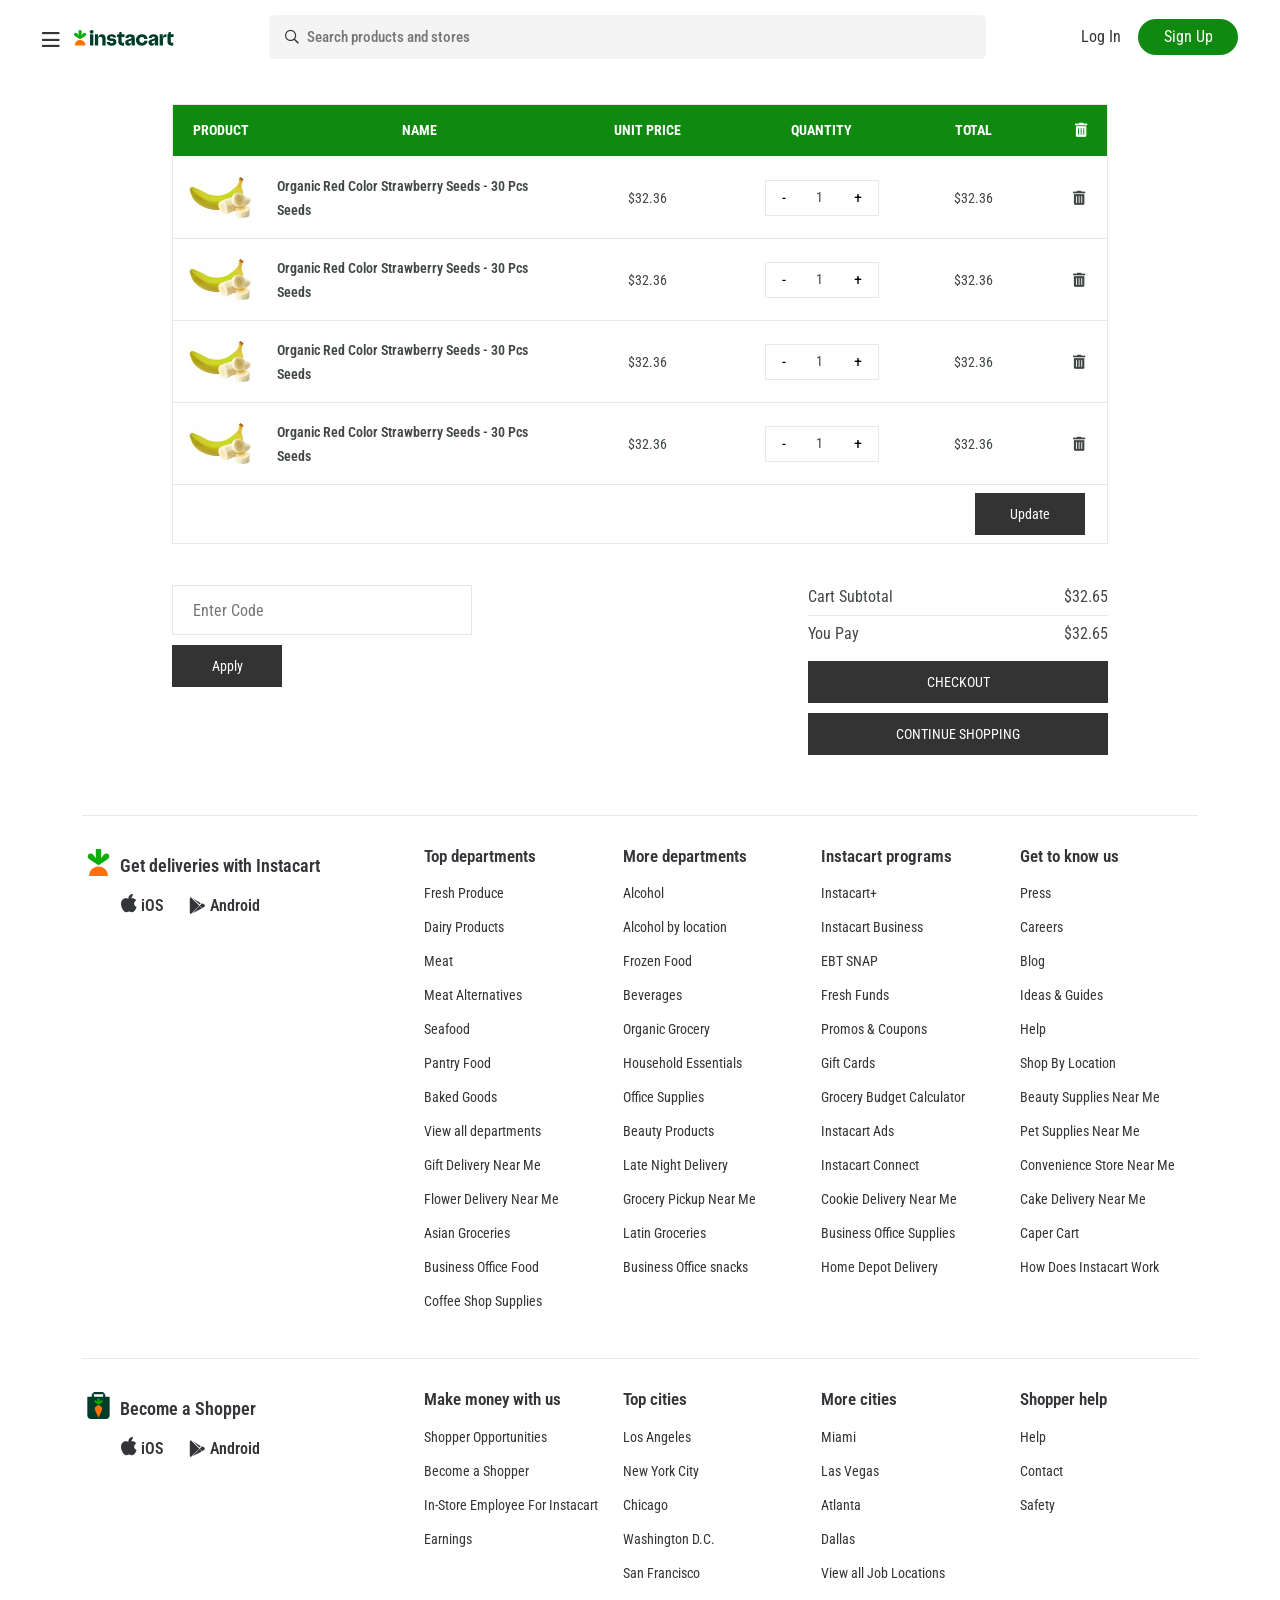
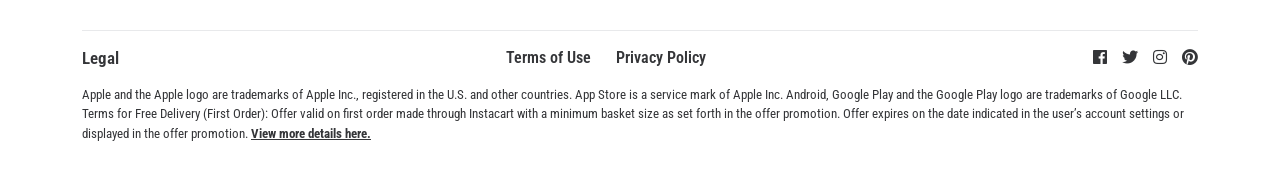
==== commit 15f07403: "popup options add" ====
--- a/cart.html
+++ b/cart.html
@@ -11,7 +11,7 @@
     <link href="assets/css/all.min.css" rel="stylesheet" />
     <link href="assets/css/fontawesome.css" rel="stylesheet" />
     <link href="assets/css/owl.carousel.min.css" rel="stylesheet" />
-    <link href="assets/css/jquery.nice-number.min.css" rel="stylesheet" />
+    <!-- <link href="assets/css/jquery.nice-number.min.css" rel="stylesheet" /> -->
     <link href="assets/css/style.css" rel="stylesheet" />
     <link href="assets/css/responsive.css" rel="stylesheet" />
 
@@ -141,7 +141,9 @@
                                         </td>
                                         <td>
                                             <div class="carts__qty">
-                                                <input type="number" value="1">
+                                                <button type="button" class="number__minus">-</button>
+                                                <input type="text" id="1" value="1" />
+                                                <button type="button" class="number__plus">+</button>
                                             </div>
                                         </td>
                                         <td>
@@ -173,7 +175,9 @@
                                         </td>
                                         <td>
                                             <div class="carts__qty">
-                                                <input type="number" value="1">
+                                                <button type="button" class="number__minus">-</button>
+                                                <input type="text" id="1" value="1" />
+                                                <button type="button" class="number__plus">+</button>
                                             </div>
                                         </td>
                                         <td>
@@ -205,7 +209,9 @@
                                         </td>
                                         <td>
                                             <div class="carts__qty">
-                                                <input type="number" value="1">
+                                                <button type="button" class="number__minus">-</button>
+                                                <input type="text" id="1" value="1" />
+                                                <button type="button" class="number__plus">+</button>
                                             </div>
                                         </td>
                                         <td>
@@ -237,7 +243,9 @@
                                         </td>
                                         <td>
                                             <div class="carts__qty">
-                                                <input type="number" value="1">
+                                                <button type="button" class="number__minus">-</button>
+                                                <input type="text" id="1" value="1" />
+                                                <button type="button" class="number__plus">+</button>
                                             </div>
                                         </td>
                                         <td>
@@ -269,7 +277,7 @@
                             <div class="carts__cupon">
                                 <form action="">
                                     <div class="carts__cupon__main">
-                                        <input type="text" placeholder="enter code">
+                                        <input type="text" placeholder="Enter Code">
                                         <button>apply</button>
                                     </div>
                                 </form>
@@ -492,9 +500,17 @@
     <script src="assets/js/bootstrap.min.js"></script>
     <script src="assets/js/popper.js"></script>
     <script src="assets/js/owl.carousel.min.js"></script>
-    <script src="assets/js/jquery.nice-number.min.js"></script>
+    <!-- <script src="assets/js/jquery.nice-number.min.js"></script> -->
     <script src="assets/js/main.js"></script>
 
+    <script>
+        $('.number__plus').click(function () {
+            $(this).prev().val(+$(this).prev().val() + 1);
+        });
+        $('.number__minus').click(function () {
+            if ($(this).next().val() > 1) $(this).next().val(+$(this).next().val() - 1);
+        });
+    </script>
 </body>
 
 </html>
--- a/assets/css/style.css
+++ b/assets/css/style.css
@@ -1,8 +1,11 @@
 /* Base CSS */
 @import url('https://fonts.googleapis.com/css2?family=Poppins:ital,wght@0,100;0,200;0,300;0,400;0,500;0,600;0,700;0,800;0,900;1,100;1,200;1,300;1,400;1,500;1,600;1,700;1,800;1,900&display=swap');
 
+@import url('https://fonts.googleapis.com/css2?family=Roboto+Condensed:ital,wght@0,100..900;1,100..900&display=swap');
+
 body {
-    font-family: "Poppins", sans-serif;
+    /* font-family: "Poppins", sans-serif; */
+    font-family: "Roboto Condensed", sans-serif;
 }
 
 .alignleft {
@@ -262,7 +265,7 @@
 }
 
 .header__logo a img {
-    width: 150px;
+    width: 100px;
 }
 
 .header__btn {
@@ -334,7 +337,306 @@
     color: #343538;
 }
 
+.login__all {
+    position: fixed;
+    left: 50%;
+    top: 50%;
+    transform: translate(-50%, -50%) scale(60%);
+    background-color: #fff;
+    overflow-y: auto;
+    scrollbar-width: thin;
+    max-height: 620px;
+    padding: 15px 30px 30px 30px;
+    max-width: 400px;
+    z-index: 50;
+    opacity: 0;
+    visibility: hidden;
+    width: 100%;
+    transition: .3s;
+    border-radius: 10px;
+    height: 100%;
+}
+
+.login__all.active {
+    opacity: 1;
+    visibility: visible;
+    transform: translate(-50%, -50%) scale(100%);
+}
+
+.login__close {
+    color: #001810;
+    width: 35px;
+    height: 35px;
+    display: flex;
+    align-items: center;
+    justify-content: center;
+    font-size: 20px;
+    cursor: pointer;
+    transition: .3s;
+    margin-bottom: 10px;
+    margin-left: -12px;
+}
+
+.login__close:hover {
+    color: #ff0000;
+}
+
+.login__overlay {
+    position: fixed;
+    width: 100%;
+    height: 100%;
+    background-color: #000;
+    opacity: 0;
+    visibility: hidden;
+    transition: .4s;
+    z-index: 49;
+    left: 0;
+    top: 0;
+}
+
+.login__overlay.active {
+    opacity: .4;
+    visibility: visible;
+}
+
+.signup__all {
+    position: fixed;
+    left: 50%;
+    top: 50%;
+    transform: translate(-50%, -50%) scale(60%);
+    background-color: #fff;
+    overflow-y: auto;
+    scrollbar-width: thin;
+    max-height: 580px;
+    padding: 15px 30px 30px 30px;
+    max-width: 400px;
+    z-index: 55;
+    opacity: 0;
+    visibility: hidden;
+    width: 100%;
+    transition: .3s;
+    border-radius: 10px;
+    height: 100%;
+}
+
+.signup__all.active {
+    opacity: 1;
+    visibility: visible;
+    transform: translate(-50%, -50%) scale(100%);
+}
+
+.signup__close {
+    color: #001810;
+    width: 35px;
+    height: 35px;
+    display: flex;
+    align-items: center;
+    justify-content: center;
+    font-size: 20px;
+    cursor: pointer;
+    transition: .3s;
+    margin-bottom: 10px;
+    margin-left: -12px;
+}
+
+.signup__close:hover {
+    color: #ff0000;
+}
+
+.signup__overlay {
+    position: fixed;
+    width: 100%;
+    height: 100%;
+    background-color: #000;
+    opacity: 0;
+    visibility: hidden;
+    transition: .4s;
+    z-index: 49;
+    left: 0;
+    top: 0;
+}
+
+.signup__overlay.active {
+    opacity: .4;
+    visibility: visible;
+}
+
+
+.forgot__all {
+    position: fixed;
+    left: 50%;
+    top: 50%;
+    transform: translate(-50%, -50%) scale(60%);
+    background-color: #fff;
+    overflow-y: auto;
+    scrollbar-width: thin;
+    max-height: 340px;
+    padding: 15px 30px 30px 30px;
+    max-width: 400px;
+    z-index: 55;
+    opacity: 0;
+    visibility: hidden;
+    width: 100%;
+    transition: .3s;
+    border-radius: 10px;
+    height: 100%;
+}
+
+.forgot__all.active {
+    opacity: 1;
+    visibility: visible;
+    transform: translate(-50%, -50%) scale(100%);
+}
+
+.forgot__close {
+    color: #001810;
+    width: 35px;
+    height: 35px;
+    display: flex;
+    align-items: center;
+    justify-content: center;
+    font-size: 20px;
+    cursor: pointer;
+    transition: .3s;
+    margin-bottom: 10px;
+    margin-left: -12px;
+}
+
+.forgot__close:hover {
+    color: #ff0000;
+}
+
+.forgot__overlay {
+    position: fixed;
+    width: 100%;
+    height: 100%;
+    background-color: #000;
+    opacity: 0;
+    visibility: hidden;
+    transition: .4s;
+    z-index: 49;
+    left: 0;
+    top: 0;
+}
+
+.forgot__overlay.active {
+    opacity: .4;
+    visibility: visible;
+}
+
+
+
+
+
+
+
+
+
+
+
+
+
+
+
 /*-------------------- Header area css end --------------------*/
+
+
+/*-------------------- Cat area css start --------------------*/
+
+.cat__area {
+    padding: 25px 0px;
+}
+
+.cat__area .container {
+    max-width: 1100px;
+}
+
+.cat__single__slide {
+    position: relative;
+    z-index: 1;
+}
+
+.cat__img__blk {
+    width: 80px;
+    height: 80px;
+    box-shadow: 0 2px 8px 0 rgba(0, 0, 0, 0.06);
+    border-radius: 50%;
+    overflow: hidden;
+    margin-left: auto;
+    margin-right: auto;
+    padding: 8px;
+    margin-bottom: 8px;
+}
+
+.cat__img__blk img {
+    width: 100%;
+}
+
+.cat__info {
+    text-align: center;
+}
+
+.cat__info a {
+    color: #333;
+    font-size: 13px;
+    font-weight: 500;
+    display: -webkit-box;
+    -webkit-box-orient: vertical;
+    overflow: hidden;
+    -webkit-line-clamp: 1;
+}
+
+.cat__info p {
+    color: #888;
+    font-size: 13px;
+    font-weight: 400;
+    margin-bottom: 0;
+}
+
+.cat__main__slider .owl-dots {
+    display: none;
+}
+
+.cat__main__slider .owl-nav button {
+    width: 40px;
+    height: 40px;
+    background-color: #108910 !important;
+    border-radius: 50%;
+    color: #fff !important;
+    padding: 0;
+    display: flex;
+    align-items: center;
+    justify-content: center;
+    transition: .2s;
+}
+
+.cat__main__slider .owl-nav button:hover {
+    background-color: #333 !important;
+}
+
+.cat__main__slider .owl-prev.disabled {
+    opacity: .3;
+}
+
+.cat__main__slider .owl-next.disabled {
+    opacity: .3;
+}
+
+.cat__main__slider .owl-prev {
+    position: absolute;
+    left: -50px;
+    top: 50%;
+    transform: translateY(-50%);
+}
+
+.cat__main__slider .owl-next {
+    position: absolute;
+    right: -50px;
+    top: 50%;
+    transform: translateY(-50%);
+}
+
+/*-------------------- Cat area css end --------------------*/
 
 
 /*-------------------- Hero area css start --------------------*/
@@ -405,7 +707,7 @@
 
 .product__img__blk {
     width: 100%;
-    height: 210px;
+    height: 145px;
     overflow: hidden;
     margin-bottom: 10px;
 }
@@ -430,34 +732,40 @@
 }
 
 .product__price span:first-child {
-    font-size: 18px;
+    font-size: 20px;
     font-weight: 700;
+    color: #e43215;
 }
 
 .product__price span:last-child {
-    font-size: 13px;
+    font-size: 12px;
     font-weight: 500;
 }
 
 .product__price {
     display: flex;
     align-items: flex-start;
-    gap: 6px;
+    gap: 4px;
     margin-top: 5px;
     flex-wrap: wrap;
 }
 
 .product__title a {
     color: #343538;
-    font-size: 15px;
-    font-weight: 400;
-    display: block;
+    font-size: 14px;
+    font-weight: 400;
+    display: -webkit-box;
+    -webkit-box-orient: vertical;
+    overflow: hidden;
+    -webkit-line-clamp: 2;
 }
 
 .product__qty span {
     color: #848484;
     font-size: 12px;
     font-weight: 600;
+    display: block;
+    margin-top: 3px;
 }
 
 .product__main__slider .owl-dots {
@@ -501,7 +809,20 @@
 .product__single__slide {
     position: relative;
     z-index: 1;
-}
+    transition: .1s;
+    border: 1px solid transparent;
+    padding: 10px;
+    border-radius: 8px;
+}
+
+.product__single__slide:hover {
+    border-color: #e3e3e3;
+}
+
+
+
+
+
 
 .product__add__cart {
     position: absolute;
@@ -530,8 +851,6 @@
     display: block;
 }
 
-
-
 .modal-dialog {
     max-width: 70%;
 }
@@ -555,7 +874,7 @@
     font-size: 22px;
     font-weight: 600;
     text-transform: capitalize;
-    margin-bottom: 6px;
+    margin-bottom: 10px;
 }
 
 .product__details__blk p {
@@ -1661,10 +1980,327 @@
 
 
 
+.carts__qty {
+    border: 1px solid #e8e8e8;
+    padding: 4px 10px;
+    display: flex;
+    align-items: center;
+    gap: 3px;
+    width: fit-content;
+    justify-content: center;
+    margin-left: auto;
+    margin-right: auto;
+}
+
+.carts__qty button {
+    background-color: transparent;
+    border: none;
+    outline: none;
+    font-size: 16px;
+}
+
+.carts__qty input {
+    border: none;
+    outline: none;
+    color: #424646;
+    font-size: 14px;
+    max-width: 50px;
+    text-align: center;
+}
+
+
+
 
 
 
 /*-------------------- Carts area css end --------------------*/
+
+
+/*-------------------- Checkout area css start --------------------*/
+
+.checkout__area {
+    padding-top: 50px;
+    padding-bottom: 60px;
+}
+
+.checkout__wrap {
+    display: grid;
+    grid-template-columns: 1fr 360px;
+    gap: 35px;
+}
+
+.checkout__topbar h4 {
+    font-size: 24px;
+    margin-bottom: 5px;
+}
+
+.checkout__topbar p {
+    margin-bottom: 0;
+    font-size: 16px;
+}
+
+.checkout__topbar {
+    margin-bottom: 30px;
+}
+
+.checkout__single__form label {
+    font-size: 16px;
+    font-weight: 400;
+    color: #424646;
+    display: block;
+    margin-bottom: 7px;
+}
+
+.checkout__single__form input {
+    width: 100%;
+    height: 46px;
+    border: 1px solid #f2f2f2;
+    background-color: #f2f2f2;
+    padding: 0px 15px;
+    font-size: 16px;
+    font-weight: 400;
+}
+
+.checkout__single__form .form-select {
+    padding: 10px 32px 10px 10px;
+    font-weight: 400;
+    background-color: #f2f2f2;
+    border: 1px solid #f2f2f2;
+    border-radius: 0;
+}
+
+.checkout__single__form .form-select:focus {
+    border-color: #f2f2f2;
+    outline: 0;
+    box-shadow: none;
+}
+
+.checkout__right__blk {
+    border: 1px solid #f2f2f2;
+    padding: 30px;
+    height: fit-content;
+}
+
+.checkout__title h5 {
+    font-size: 16px;
+    margin-bottom: 0;
+    font-weight: 500;
+}
+
+.checkout__title {
+    position: relative;
+    z-index: 1;
+    margin-bottom: 30px;
+}
+
+.checkout__title::after {
+    position: absolute;
+    left: 0;
+    bottom: -3px;
+    width: 60px;
+    height: 1px;
+    background-color: orange;
+    content: "";
+    z-index: -1;
+}
+
+.checkout__price ul {
+    margin: 0;
+    padding: 0;
+    list-style: none;
+}
+
+.checkout__price ul li {
+    display: flex;
+    align-items: center;
+    justify-content: space-between;
+    font-size: 16px;
+    font-weight: 400;
+    margin-bottom: 10px;
+}
+
+.checkout__price ul li:last-child {
+    border-top: 1px solid #f2f2f2;
+    padding-top: 10px;
+}
+
+.checkout__price {
+    margin-bottom: 35px;
+}
+
+.checkout__proceed button {
+    background-color: #333;
+    color: #fff;
+    width: 100%;
+    height: 42px;
+    font-size: 14px;
+    font-weight: 400;
+    text-transform: uppercase;
+    border: none;
+    outline: none;
+    transition: .3s;
+    cursor: pointer;
+}
+
+.checkout__proceed button:hover {
+    color: #fff;
+    background-color: orange;
+}
+
+.checkout__proceed {
+    margin-top: 20px;
+}
+
+.checkout__payment__img span img {
+    width: 100%;
+}
+
+.checkout__payment__img span {
+    display: block;
+    width: 100%;
+}
+
+.checkout__payment__img {
+    margin-top: 30px;
+}
+
+.checkout__payment__method .form-check-input:focus {
+    border-color: #108910;
+    outline: 0;
+    box-shadow: none;
+}
+
+.checkout__payment__method .form-check-input:checked {
+    background-color: #108910;
+    border-color: #108910;
+}
+
+/*-------------------- Checkout area css end --------------------*/
+
+
+/*-------------------- Details area css start --------------------*/
+
+.details__review__wrap {
+    display: flex;
+    align-items: center;
+    gap: 15px;
+    margin-bottom: 12px;
+}
+
+.details__short__review {
+    display: flex;
+    align-items: center;
+    gap: 3px;
+    color: orange;
+}
+
+.details__review__count h5 {
+    font-size: 16px;
+    font-weight: 500;
+    margin-bottom: 0;
+}
+
+.details__description__full p {
+    font-size: 16px;
+    font-weight: 400;
+    margin-bottom: 15px;
+}
+
+.details__area {
+    padding-bottom: 60px;
+    padding-top: 35px;
+}
+
+.details__review h4 {
+    font-size: 18px;
+    margin-bottom: 5px;
+}
+
+.details__review p {
+    font-size: 14px;
+    font-weight: 400;
+    margin-bottom: 20px;
+}
+
+.details__review h5 {
+    font-size: 18px;
+    margin-bottom: 4px;
+}
+
+.details__review ul {
+    padding: 0;
+    list-style: none;
+    display: flex;
+    align-items: center;
+    gap: 3px;
+    color: orange;
+    font-size: 16px;
+    margin-bottom: 24px;
+}
+
+.details__review__form label {
+    display: block;
+    margin-bottom: 10px;
+    font-size: 16px;
+    font-weight: 400;
+}
+
+.details__review__form textarea {
+    border: 1px solid #e2e2e2;
+    padding: 20px;
+    font-size: 16px;
+    font-weight: 400;
+    display: block;
+    margin-bottom: 20px;
+    height: 190px;
+    resize: none;
+    width: 100%;
+    max-width: 600px;
+}
+
+.details__review__form button {
+    width: 130px;
+    height: 46px;
+    border: none;
+    outline: none;
+    background-color: #108910;
+    color: #fff;
+    font-size: 16px;
+    font-weight: 400;
+    text-transform: uppercase;
+}
+
+.details__wrap .nav-link {
+    padding: 12px 30px;
+    color: #333;
+    border: 1px solid #eee !important;
+}
+
+.details__wrap .nav-pills .nav-link {
+    border-radius: 0;
+}
+
+.details__wrap .nav-pills .nav-link.active,
+.details__wrap .nav-pills .show>.nav-link {
+    color: #fff;
+    background-color: #108910;
+    border-color: orange;
+}
+
+.details__wrap .nav-link:focus,
+.details__wrap .nav-link:hover {
+    color: #108910;
+}
+
+.details__wrap .nav {
+    gap: 12px;
+}
+
+.details__wrap {
+    padding-top: 20px;
+}
+
+/*-------------------- Details area css end --------------------*/
 
 
 /*-------------------- Default area css start --------------------*/
--- a/assets/css/responsive.css
+++ b/assets/css/responsive.css
@@ -39,13 +39,12 @@
     }
 
     .product__img__blk {
-        height: 154px;
-    }
-
-
-
-
-
+        height: 120px;
+    }
+
+    .product__price span:first-child {
+        font-size: 17px;
+    }
 
 
 
@@ -53,6 +52,12 @@
     .products__main__blk {
         grid-template-columns: repeat(4, 1fr);
     }
+
+    .details__wrap {
+        padding-top: 50px;
+    }
+
+
 
 }
 
@@ -251,6 +256,40 @@
         padding: 30px 0px;
     }
 
+    .checkout__wrap {
+        grid-template-columns: 1fr 300px;
+        gap: 24px;
+    }
+
+    .checkout__right__blk {
+        padding: 22px;
+    }
+
+    .details__wrap {
+        padding-top: 50px;
+    }
+
+    .cat__area .container {
+        max-width: 900px;
+    }
+
+    .cat__main__slider .owl-prev {
+        left: -40px;
+    }
+
+    .cat__main__slider .owl-next {
+        right: -40px;
+    }
+
+
+
+
+
+
+
+
+
+
 
 }
 
@@ -382,7 +421,7 @@
     }
 
     .product__img__blk {
-        height: 124px;
+        height: 100px;
     }
 
     .product__title a {
@@ -390,11 +429,11 @@
     }
 
     .product__price span:first-child {
-        font-size: 14px;
+        font-size: 13px;
     }
 
     .product__price span:last-child {
-        font-size: 11px;
+        font-size: 10px;
     }
 
     .product__add__cart a {
@@ -509,6 +548,25 @@
     .carts__main__blk .table tbody tr td:last-child {
         padding-right: 10px;
     }
+
+    .checkout__wrap {
+        grid-template-columns: 1fr 300px;
+        gap: 24px;
+    }
+
+    .checkout__right__blk {
+        padding: 22px;
+    }
+
+    .details__wrap {
+        padding-top: 50px;
+    }
+
+    .cat__area .container {
+        max-width: 650px;
+    }
+
+
 
 
 
@@ -867,8 +925,39 @@
         max-width: 300px;
     }
 
-
-
+    .checkout__wrap {
+        grid-template-columns: 1fr;
+    }
+
+    .checkout__wrap .g-4,
+    .checkout__wrap .gy-4 {
+        --bs-gutter-y: 1.0rem;
+    }
+
+    .details__wrap {
+        padding-top: 30px;
+    }
+
+    .cat__img__blk {
+        width: 60px;
+        height: 60px;
+    }
+
+    .cat__info a {
+        font-size: 11px;
+    }
+
+    .cat__info p {
+        font-size: 11px;
+    }
+
+    .cat__area {
+        padding: 0px 0px 10px 0px;
+    }
+
+    .cat__main__slider .owl-nav {
+        display: none !important;
+    }
 
 
 }
@@ -994,6 +1083,12 @@
         grid-template-columns: 1fr 1fr;
         gap: 20px;
     }
+
+    .cat__area .container {
+        max-width: 520px;
+    }
+
+
 }
 
 
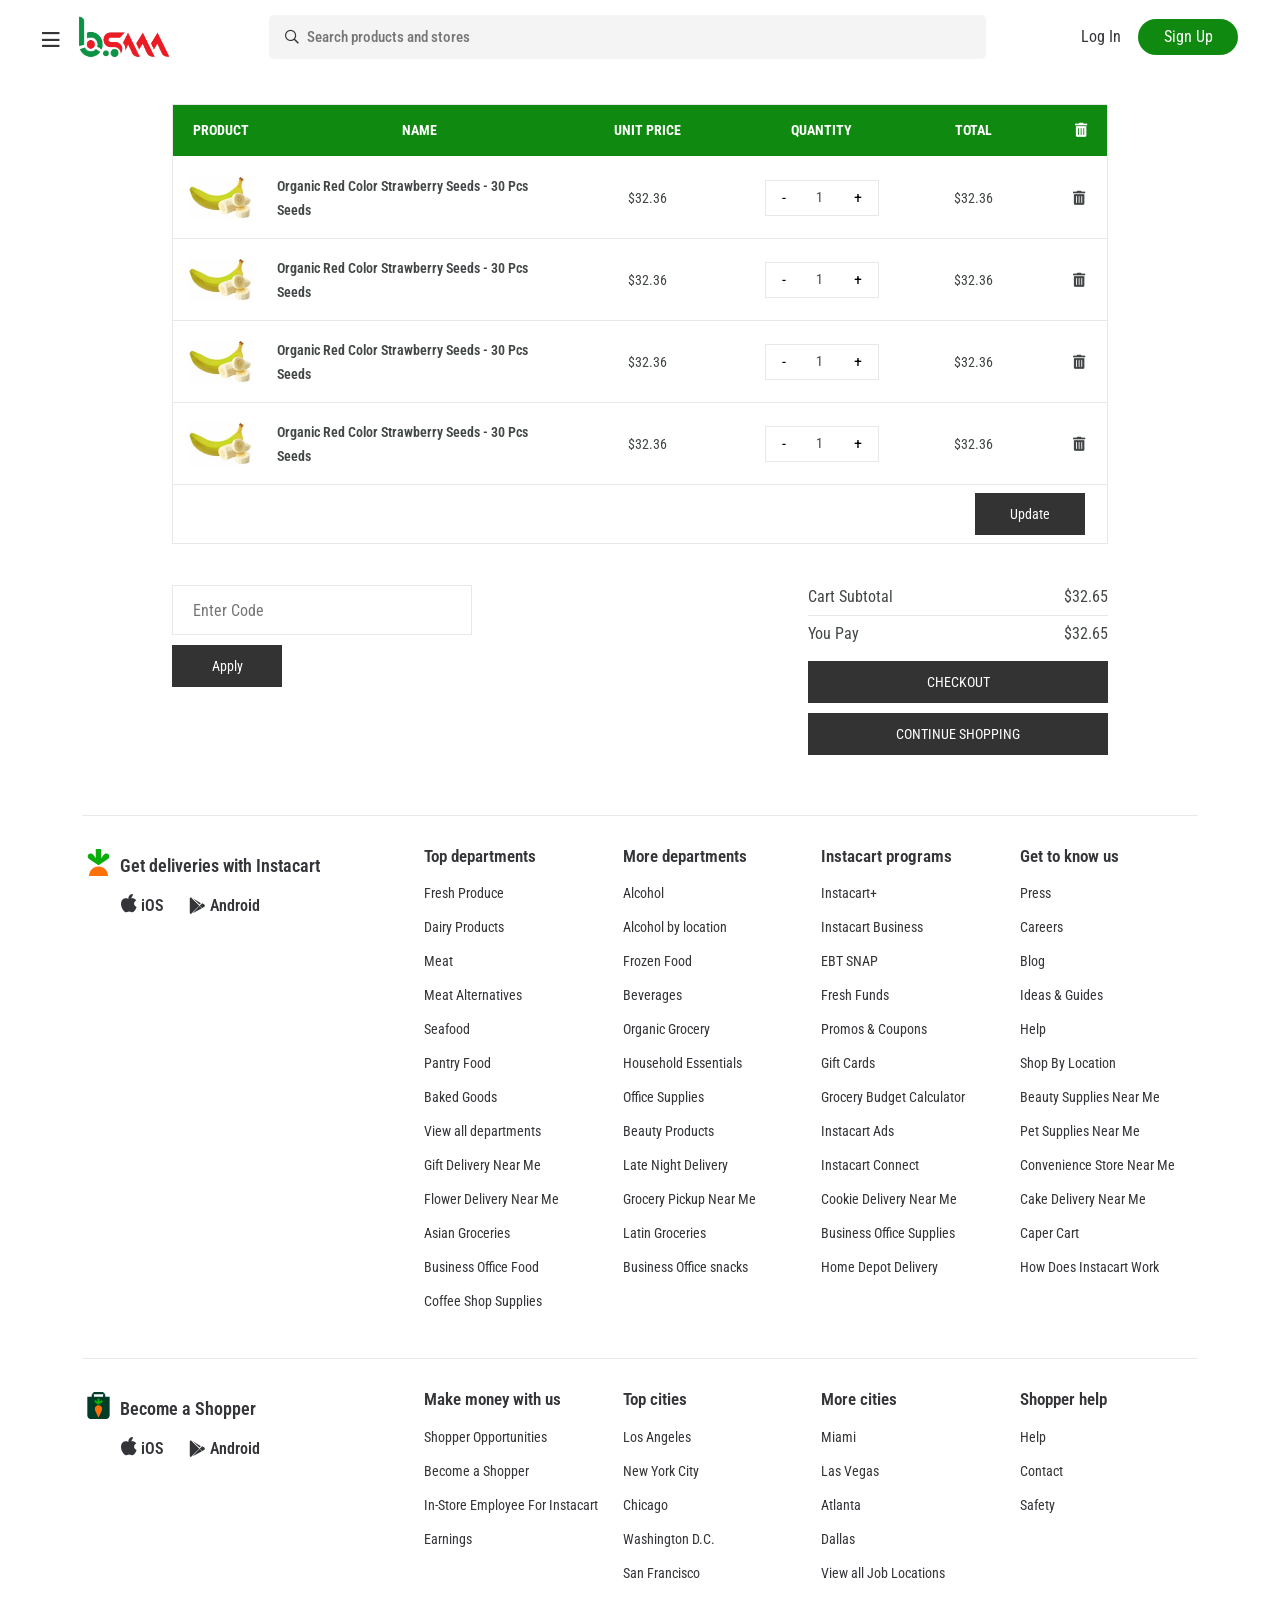
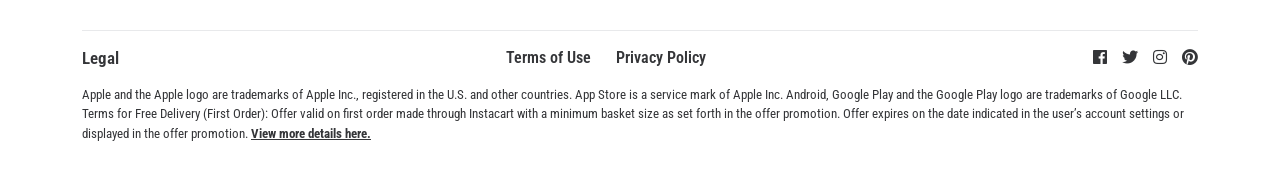
==== commit b1676e1d: "modals add" ====
--- a/cart.html
+++ b/cart.html
@@ -81,7 +81,7 @@
                                 <span><i class="far fa-bars"></i></span>
                             </div>
                             <div class="header__logo">
-                                <a href="index.html"><img src="assets/img/basic/logo.svg" alt=""></a>
+                                <a href="index.html"><img src="assets/img/basic/bsam-logo.png" alt=""></a>
                             </div>
                         </div>
                         <div class="header__search">
@@ -90,9 +90,32 @@
                                 <input type="text" placeholder="Search products and stores">
                             </div>
                         </div>
-                        <div class="header__btn">
-                            <a href="login.html">Log in</a>
-                            <a href="signup.html">Sign up</a>
+                        <div class="header__right__blk">
+                            <div class="header__btn">
+                                <a href="javascript:void(0)" class="login__btn">Log in</a>
+                                <a href="javascript:void(0)" class="signup__btn">Sign up</a>
+                            </div>
+                            <!-- <div class="header__widgets">
+                                <div class="header__profile">
+                                    <div class="dropdown">
+                                        <a class="dropdown-toggle" href="#" role="button" id="dropdownMenuLink"
+                                            data-bs-toggle="dropdown" aria-expanded="false">
+                                            Hello, sign in <span>Account & Lists</span>
+                                        </a>
+
+                                        <ul class="dropdown-menu" aria-labelledby="dropdownMenuLink">
+                                            <li><a class="dropdown-item" href="#">Profile</a></li>
+                                            <li><a class="dropdown-item" href="#">Setting</a></li>
+                                            <li><a class="dropdown-item" href="#">Change Password</a></li>
+                                            <li><a class="dropdown-item" href="#">Logout</a></li>
+                                        </ul>
+                                    </div>
+                                </div>
+                                <div class="header__cart">
+                                    <button class="header-cart"><i
+                                            class="fas fa-shopping-cart"></i><span>2</span></button>
+                                </div>
+                            </div> -->
                         </div>
                     </div>
                 </div>
@@ -497,8 +520,8 @@
 
     <!-- Optional JavaScript; choose one of the two! -->
     <script src="assets/js/jquery.min.js"></script>
+    <script src="assets/js/popper.js"></script>
     <script src="assets/js/bootstrap.min.js"></script>
-    <script src="assets/js/popper.js"></script>
     <script src="assets/js/owl.carousel.min.js"></script>
     <!-- <script src="assets/js/jquery.nice-number.min.js"></script> -->
     <script src="assets/js/main.js"></script>
--- a/assets/css/style.css
+++ b/assets/css/style.css
@@ -524,9 +524,72 @@
     visibility: visible;
 }
 
-
-
-
+.header__widgets {
+    display: flex;
+    align-items: center;
+    gap: 32px;
+    justify-content: end;
+}
+
+.header__cart button {
+    border: none;
+    outline: none;
+    background-color: transparent;
+    color: #ED1C25;
+    font-size: 28px;
+    cursor: pointer;
+    position: relative;
+    z-index: 1;
+    transition: .3s;
+}
+
+.header__cart button:hover {
+    color: #001810;
+}
+
+.header__cart button span {
+    position: absolute;
+    right: -4px;
+    top: -4px;
+    font-size: 12px;
+    background-color: #108910;
+    color: #fff;
+    width: 20px;
+    height: 20px;
+    border-radius: 50%;
+    display: flex;
+    align-items: center;
+    justify-content: center;
+    text-align: center;
+}
+
+.header__widgets .dropdown-toggle {
+    color: #343538;
+    font-size: 14px;
+    font-weight: 400;
+    cursor: pointer;
+    display: flex;
+    flex-direction: column;
+    align-items: flex-start;
+    text-align: left;
+    transition: .3s;
+    line-height: 18px;
+}
+
+.header__widgets .dropdown-toggle span {
+    font-weight: 600;
+    font-size: 16px;
+}
+
+.header__widgets .dropdown-toggle:hover {
+    color: #343538;
+}
+
+.header__widgets .dropdown-toggle::after {
+    margin-left: auto;
+    margin-right: -14px;
+    margin-top: -8px;
+}
 
 
 
@@ -641,7 +704,7 @@
 
 /*-------------------- Hero area css start --------------------*/
 
-.hero__area {
+.hero__single__slide {
     padding: 60px 0px;
     background-image: url(../img/basic/hero_bg.jpg);
     overflow: hidden;
@@ -819,11 +882,6 @@
     border-color: #e3e3e3;
 }
 
-
-
-
-
-
 .product__add__cart {
     position: absolute;
     right: 5px;
@@ -853,6 +911,10 @@
 
 .modal-dialog {
     max-width: 70%;
+}
+
+.btn-close:focus {
+    box-shadow: none;
 }
 
 .modal-title {
@@ -917,7 +979,7 @@
     font-size: 20px;
 }
 
-.product__details__wrap .nice-number button {
+.product__count button {
     background-color: #108910;
     border: none;
     outline: none;
@@ -927,12 +989,18 @@
     font-size: 24px;
 }
 
-.product__details__wrap .nice-number input {
-    min-width: 70px;
+.product__count input {
+    max-width: 70px;
     border: 1px solid #108910;
     outline: none;
     font-size: 20px;
     font-weight: 500;
+    height: 50px;
+    text-align: center;
+}
+
+.product__count {
+    display: flex;
 }
 
 /*-------------------- Product area css end --------------------*/
@@ -1370,24 +1438,25 @@
 
 /*-------------------- Cart area css start --------------------*/
 
-.cart__box {
+.cart__box__wrap {
     position: fixed;
     right: 0;
     top: 50%;
     transform: translateY(-50%);
     z-index: 1055;
+}
+
+.cart__box {
     background-color: #108910;
-    display: flex;
+    display: none;
     flex-direction: column;
     align-items: center;
     justify-content: center;
-    transition: .3s;
-    opacity: .8;
     cursor: pointer;
 }
 
-.cart__box:hover {
-    opacity: 1;
+.cart__box.active {
+    display: flex;
 }
 
 .cart__item__added span {
@@ -1399,7 +1468,7 @@
 }
 
 .cart__item__added {
-    padding: 8px 18px;
+    padding: 6px 14px;
     text-align: center;
 }
 
@@ -1407,7 +1476,7 @@
     background-color: #343538;
     width: 100%;
     text-align: center;
-    padding: 6px 10px;
+    padding: 4px 6px;
 }
 
 .cart__item__price span {
@@ -1437,6 +1506,8 @@
     opacity: 0;
     visibility: hidden;
     transition: .3s;
+    height: 100vh;
+    padding-bottom: 45px;
 }
 
 .cart__product__img img {
@@ -1544,6 +1615,10 @@
 
 .cart__total__order {
     background-color: #343538;
+    position: fixed;
+    left: 0;
+    bottom: 0;
+    width: 100%;
 }
 
 .cart__total__order button {
@@ -1568,6 +1643,13 @@
     height: 44px;
     align-items: center;
     width: 60%;
+    transition: .3s;
+    font-size: 18px;
+}
+
+.cart__total__order button span:first-child:hover {
+    background-color: #108910;
+    color: #fff;
 }
 
 .cart__total__order button span:last-child {
@@ -1587,7 +1669,7 @@
 .cart__main__blk {
     overflow-y: scroll;
     scrollbar-width: thin;
-    max-height: 300px;
+    max-height: 100vh;
 }
 
 .cart__wrapper.active {
@@ -1596,6 +1678,47 @@
     visibility: visible;
 }
 
+.cart__overlay {
+    position: fixed;
+    width: 100%;
+    height: 100%;
+    background-color: #000;
+    opacity: 0;
+    visibility: hidden;
+    transition: .4s;
+    z-index: 49;
+    left: 0;
+    top: 0;
+}
+
+.cart__overlay.active {
+    opacity: .4;
+    visibility: visible;
+}
+
+.cart__box__min {
+    display: flex;
+    background-color: #108910;
+    cursor: pointer;
+    position: fixed;
+    left: -20px;
+    top: 50%;
+    transform: translateY(-50%);
+    transition: .3s;
+    align-items: center;
+    justify-content: center;
+    color: #fff;
+    padding: 6px;
+}
+
+.cart__box__min:hover {
+    background-color: rgba(0, 0, 0, 0.8);
+}
+
+.cart__box__min.active i {
+    transform: rotate(180deg);
+}
+
 /*-------------------- Cart area css end --------------------*/
 
 
@@ -1607,7 +1730,7 @@
 
 .products__main__blk {
     display: grid;
-    grid-template-columns: repeat(5, 1fr);
+    grid-template-columns: repeat(6, 1fr);
     gap: 30px;
 }
 
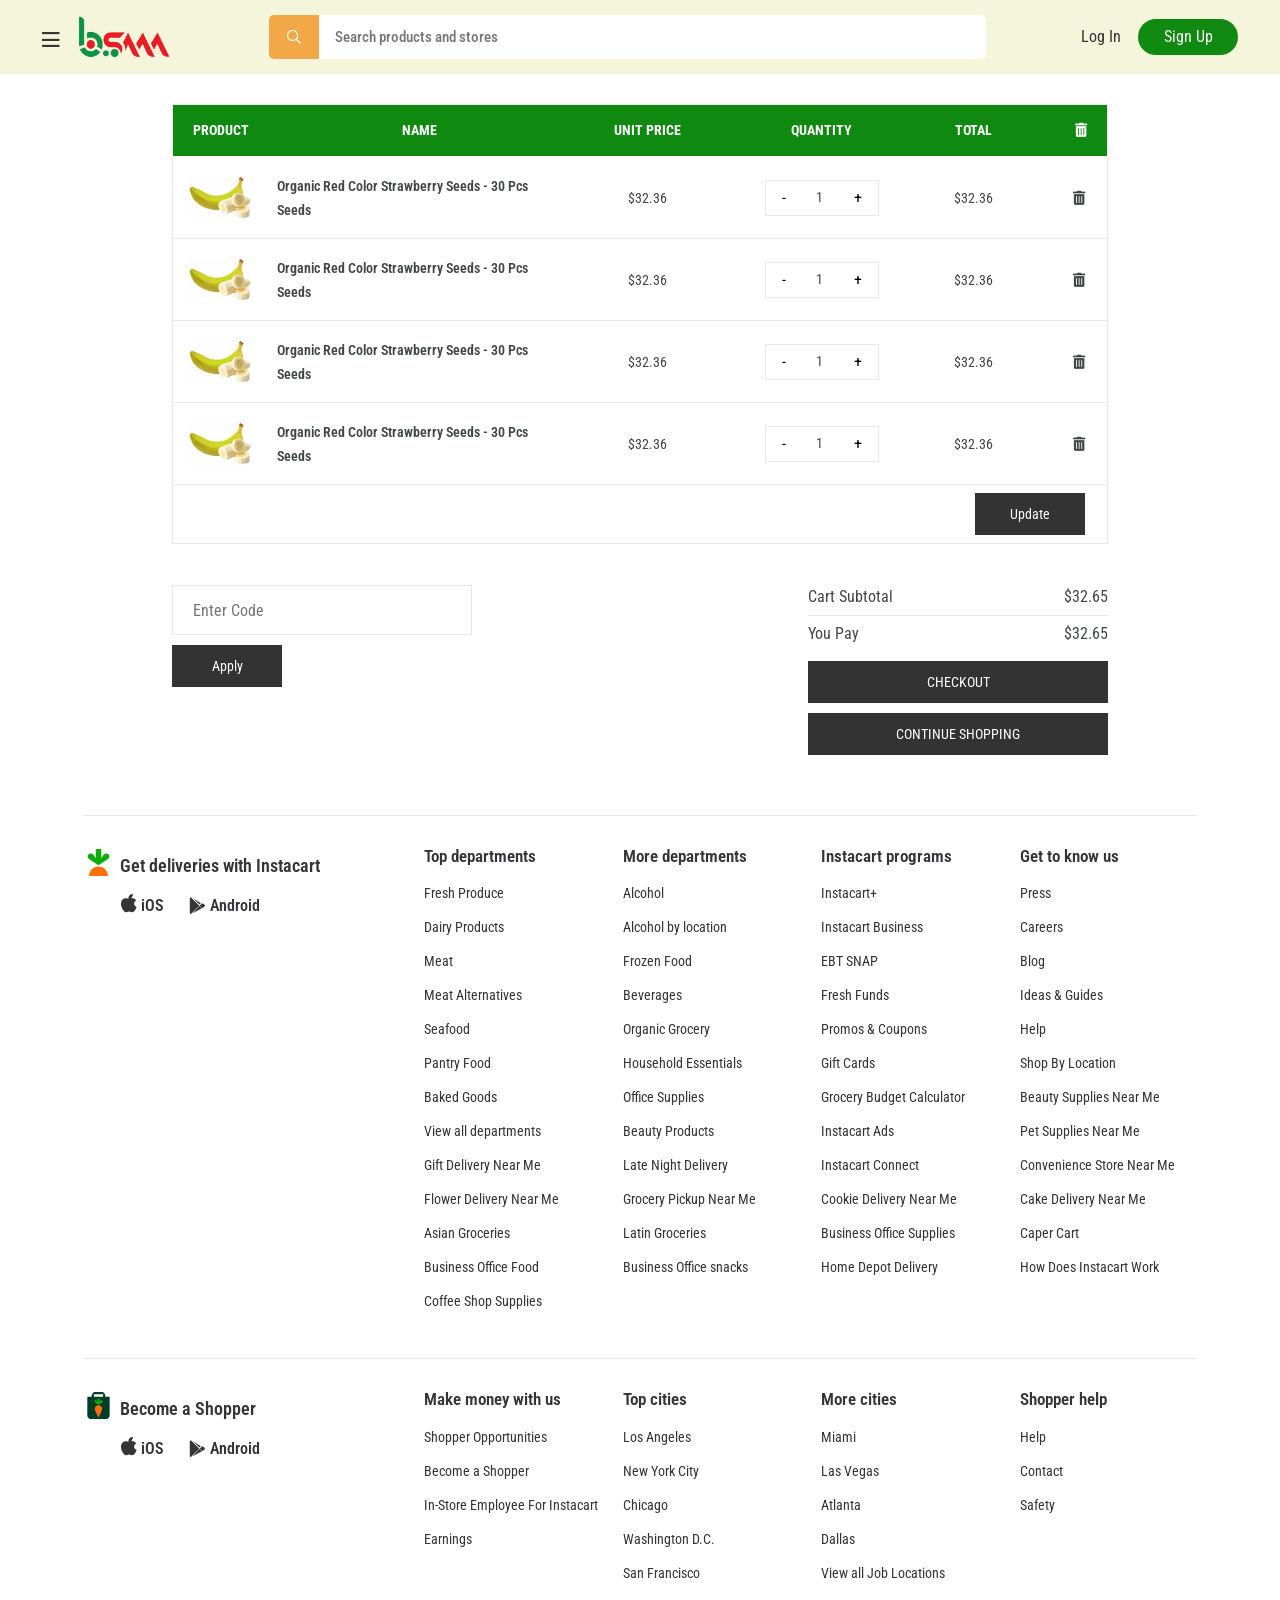
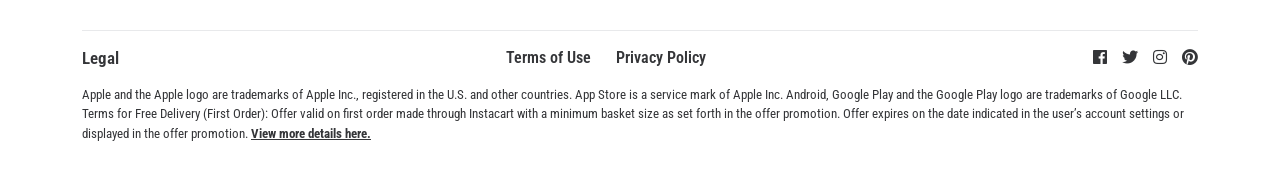
==== commit 9d7eb3af: "header design change" ====
--- a/cart.html
+++ b/cart.html
@@ -513,6 +513,108 @@
     <!--------- Footer area end --------->
 
 
+    <!--------- Login area start --------->
+    <div class="login__all">
+        <span class="login__close"><i class="far fa-times"></i></span>
+        <div class="login__wrap">
+            <div class="login__title">
+                <h2>Log in</h2>
+            </div>
+            <div class="login__auto">
+                <a href="#"><img src="assets/img/basic/google.svg" alt="">Continue with Google</a>
+                <a href="#"><img src="assets/img/basic/facebook.svg" alt="">Continue with Facebook</a>
+                <a href="#"><img src="assets/img/basic/phone.svg" alt="">Continue with Phone</a>
+            </div>
+            <div class="login__others">
+                <span></span>
+                <p>or</p>
+                <span></span>
+            </div>
+            <div class="login__form__wrap">
+                <form action="">
+                    <div class="login__form__main">
+                        <input type="email" placeholder="Email">
+                        <input type="password" placeholder="Password">
+                        <p>Forgot password? <a href="javascript:void(0)" class="reset__acc">Reset it</a></p>
+                        <button type="submit">Log in</button>
+                    </div>
+                </form>
+            </div>
+            <div class="login__account__create">
+                <h4>Don’t have an account?</h4>
+                <a href="javascript:void(0)" class="dont_have_acc">Sign up</a>
+            </div>
+        </div>
+    </div>
+
+    <div class="login__overlay"></div>
+    <!--------- Login area end --------->
+
+
+    <!--------- Signup area start --------->
+    <div class="signup__all">
+        <span class="signup__close"><i class="far fa-times"></i></span>
+        <div class="login__wrap">
+            <div class="login__title">
+                <h2>Sign up</h2>
+            </div>
+            <div class="login__auto">
+                <a href="#"><img src="assets/img/basic/google.svg" alt="">Continue with Google</a>
+                <a href="#"><img src="assets/img/basic/facebook.svg" alt="">Continue with Facebook</a>
+                <a href="#"><img src="assets/img/basic/phone.svg" alt="">Continue with Phone</a>
+            </div>
+            <div class="login__others">
+                <span></span>
+                <p>or</p>
+                <span></span>
+            </div>
+            <div class="login__form__wrap">
+                <form action="">
+                    <div class="login__form__main">
+                        <input type="email" placeholder="Email">
+                        <input type="password" placeholder="Password">
+                        <button type="submit">Sign up</button>
+                    </div>
+                </form>
+            </div>
+            <div class="login__account__create">
+                <h4>Already have an account?</h4>
+                <a href="javascript:void(0)" class="already_have_acc">Log in</a>
+            </div>
+        </div>
+    </div>
+
+    <div class="signup__overlay"></div>
+    <!--------- Signup area end --------->
+
+
+    <!--------- Forgot area start --------->
+    <div class="forgot__all">
+        <span class="forgot__close"><i class="far fa-times"></i></span>
+        <div class="login__wrap">
+            <div class="login__title">
+                <h2>Forgot password?</h2>
+            </div>
+            <div class="login__form__wrap">
+                <p class="reset__process">We’ll send you a link to reset your password.</p>
+                <form action="">
+                    <div class="login__form__main">
+                        <input type="email" placeholder="Email">
+                        <button type="submit">Reset password</button>
+                    </div>
+                </form>
+            </div>
+            <div class="login__account__create">
+                <h4>Don’t have an account?</h4>
+                <a href="javascript:void(0)" class="dont_have_acc2">Sign up</a>
+            </div>
+        </div>
+    </div>
+
+    <div class="forgot__overlay"></div>
+    <!--------- Forgot area end --------->
+
+
 
 
 
--- a/assets/css/style.css
+++ b/assets/css/style.css
@@ -67,18 +67,20 @@
 
 .menu-close {
     font-size: 18px;
-    color: #001810;
+    color: #fff;
     position: absolute;
     top: 20px;
-    left: 18px;
+    right: -16px;
     cursor: pointer;
     transition: .4s;
-    border: 1px solid #001810;
+    border: 1px solid #108910;
     width: 32px;
     height: 32px;
     display: flex;
     align-items: center;
     justify-content: center;
+    background-color: #108910;
+    border-radius: 50%;
 }
 
 .menu-close:hover {
@@ -93,14 +95,10 @@
     width: 318px;
     background: #fff;
     z-index: 1080;
-    padding-top: 35px;
     -webkit-transition: .4s;
     transition: .4s;
     visibility: hidden;
     top: 0;
-    overflow-y: scroll;
-    padding-bottom: 50px;
-    scrollbar-width: none;
     /* Firefox */
     -ms-overflow-style: none;
 }
@@ -159,7 +157,7 @@
     display: block;
     padding-top: 55px;
     padding-left: 0;
-    margin-bottom: 55px;
+    margin-bottom: 30px;
     list-style: none;
 }
 
@@ -180,6 +178,12 @@
     visibility: visible;
 }
 
+.offcanvas-menu {
+    overflow-y: scroll;
+    height: 100%;
+    scrollbar-width: none;
+}
+
 /*-------------------- Offcanvas area css end --------------------*/
 
 
@@ -239,6 +243,7 @@
 
 .header__area {
     padding: 15px 0px;
+    background-color: beige;
 }
 
 .header__main__blk {
@@ -305,36 +310,39 @@
     position: relative;
     z-index: 1;
     height: 44px;
+    border-radius: 5px;
+    overflow: hidden;
 }
 
 .header__search__form input {
     width: 100%;
     height: 100%;
     border: 1px solid transparent;
-    border-radius: 5px;
-    background-color: #F4F4F4;
+    background-color: #fff;
     outline: none;
-    padding-left: 37px;
+    padding-left: 65px;
     padding-right: 18px;
     font-size: 15px;
     font-weight: 500;
 }
 
 .header__search__form input:focus {
-    border: 1px solid #343538;
+    border: 1px solid #F3A847;
 }
 
 .header__search__form button {
-    background-color: transparent;
+    background-color: #F3A847;
     border: none;
     outline: none;
     position: absolute;
-    left: 10px;
+    left: 0;
     top: 50%;
     transform: translateY(-50%);
     z-index: 2;
     font-size: 14px;
-    color: #343538;
+    color: #fff;
+    width: 50px;
+    height: 100%;
 }
 
 .login__all {
@@ -591,48 +599,37 @@
     margin-top: -8px;
 }
 
-
-
-
-
-
-
-
-
-
-
 /*-------------------- Header area css end --------------------*/
 
 
 /*-------------------- Cat area css start --------------------*/
 
 .cat__area {
-    padding: 25px 0px;
-}
-
-.cat__area .container {
-    max-width: 1100px;
+    padding: 8px 80px 8px 80px;
 }
 
 .cat__single__slide {
     position: relative;
     z-index: 1;
+    padding: 10px 6px;
+    transition: .3s;
+    border: 2px solid transparent;
+    border-radius: 10px;
+}
+
+.cat__single__slide:hover {
+    border-color: #333;
+}
+
+.cat__img__blk img {
+    height: 30px;
+    width: auto !important;
+    margin-bottom: 6px;
 }
 
 .cat__img__blk {
-    width: 80px;
-    height: 80px;
-    box-shadow: 0 2px 8px 0 rgba(0, 0, 0, 0.06);
-    border-radius: 50%;
-    overflow: hidden;
-    margin-left: auto;
-    margin-right: auto;
-    padding: 8px;
-    margin-bottom: 8px;
-}
-
-.cat__img__blk img {
-    width: 100%;
+    display: flex;
+    justify-content: center;
 }
 
 .cat__info {
@@ -661,24 +658,20 @@
 }
 
 .cat__main__slider .owl-nav button {
-    width: 40px;
-    height: 40px;
-    background-color: #108910 !important;
+    width: 25px;
+    height: 35px;
     border-radius: 50%;
-    color: #fff !important;
+    color: #108910 !important;
     padding: 0;
     display: flex;
     align-items: center;
     justify-content: center;
     transition: .2s;
-}
-
-.cat__main__slider .owl-nav button:hover {
-    background-color: #333 !important;
+    font-size: 25px !important;
 }
 
 .cat__main__slider .owl-prev.disabled {
-    opacity: .3;
+    opacity: .5;
 }
 
 .cat__main__slider .owl-next.disabled {
@@ -687,14 +680,14 @@
 
 .cat__main__slider .owl-prev {
     position: absolute;
-    left: -50px;
+    left: -28px;
     top: 50%;
     transform: translateY(-50%);
 }
 
 .cat__main__slider .owl-next {
     position: absolute;
-    right: -50px;
+    right: -28px;
     top: 50%;
     transform: translateY(-50%);
 }
